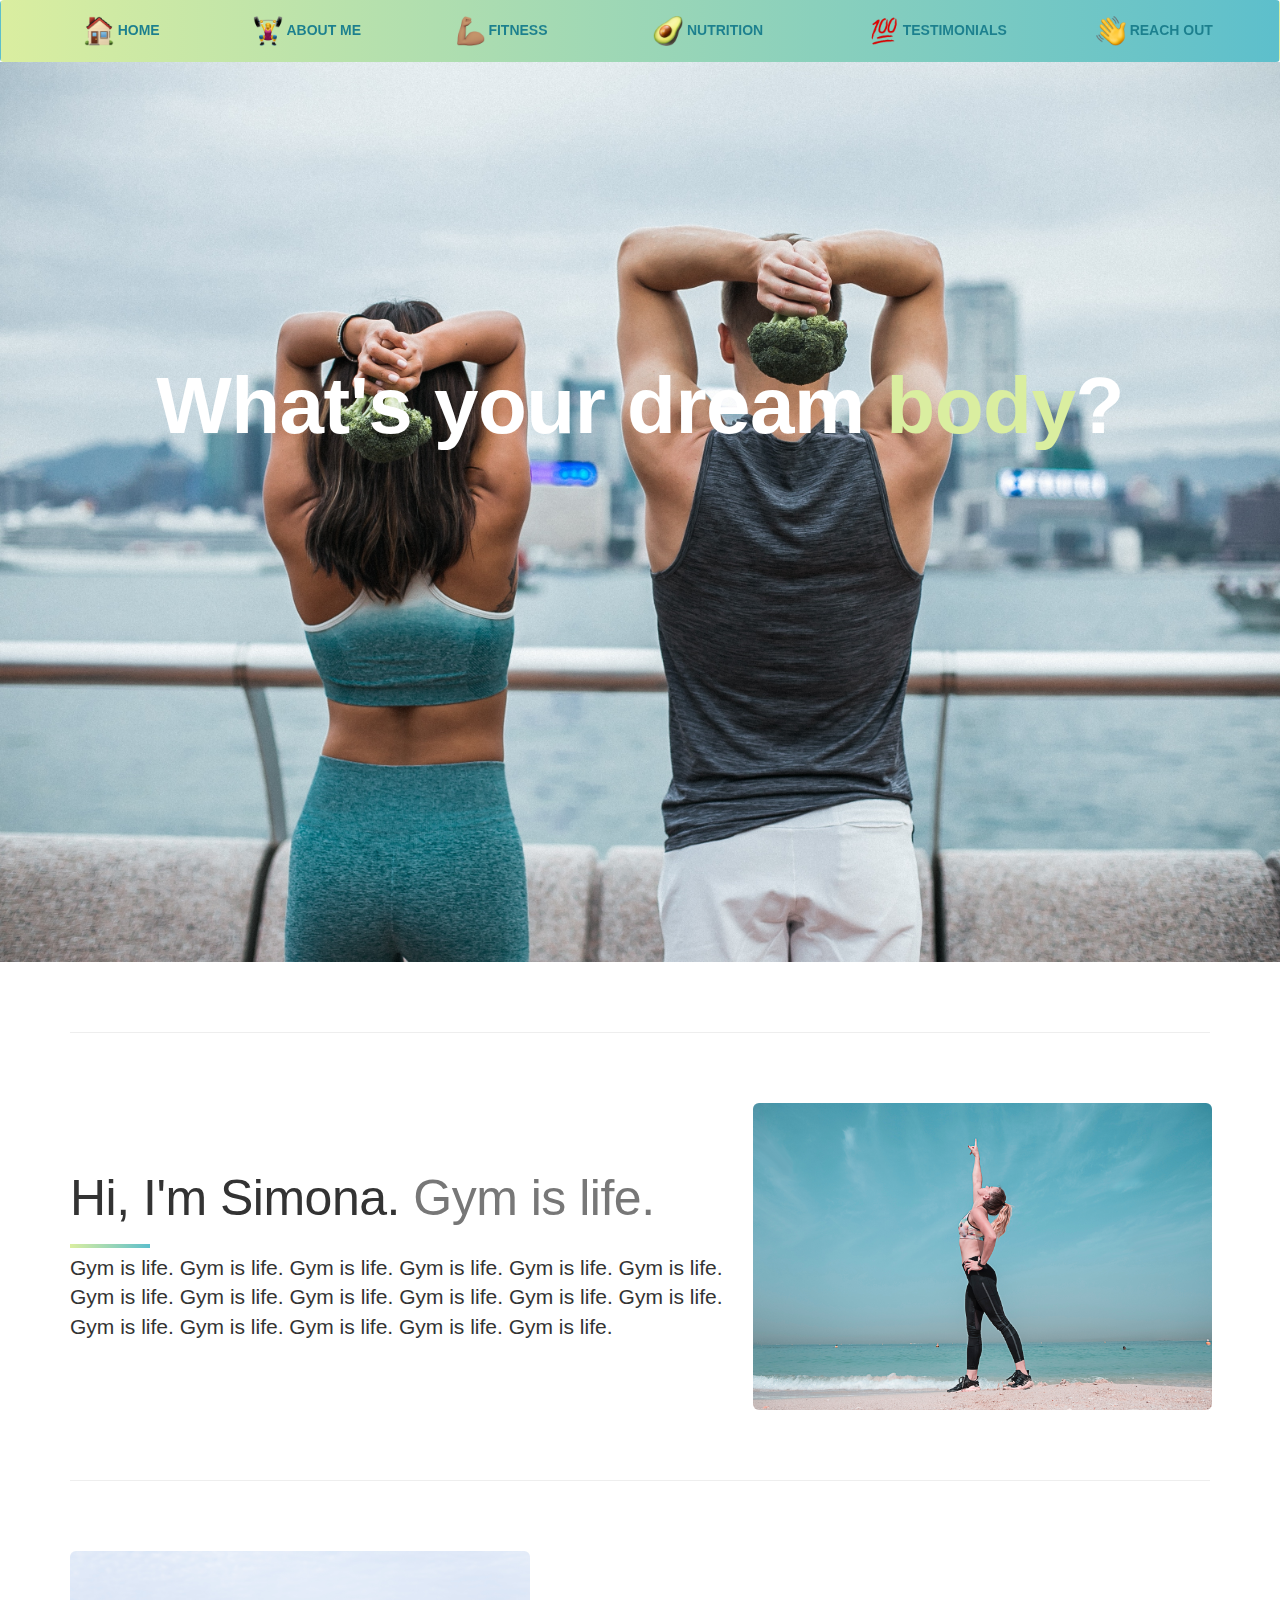
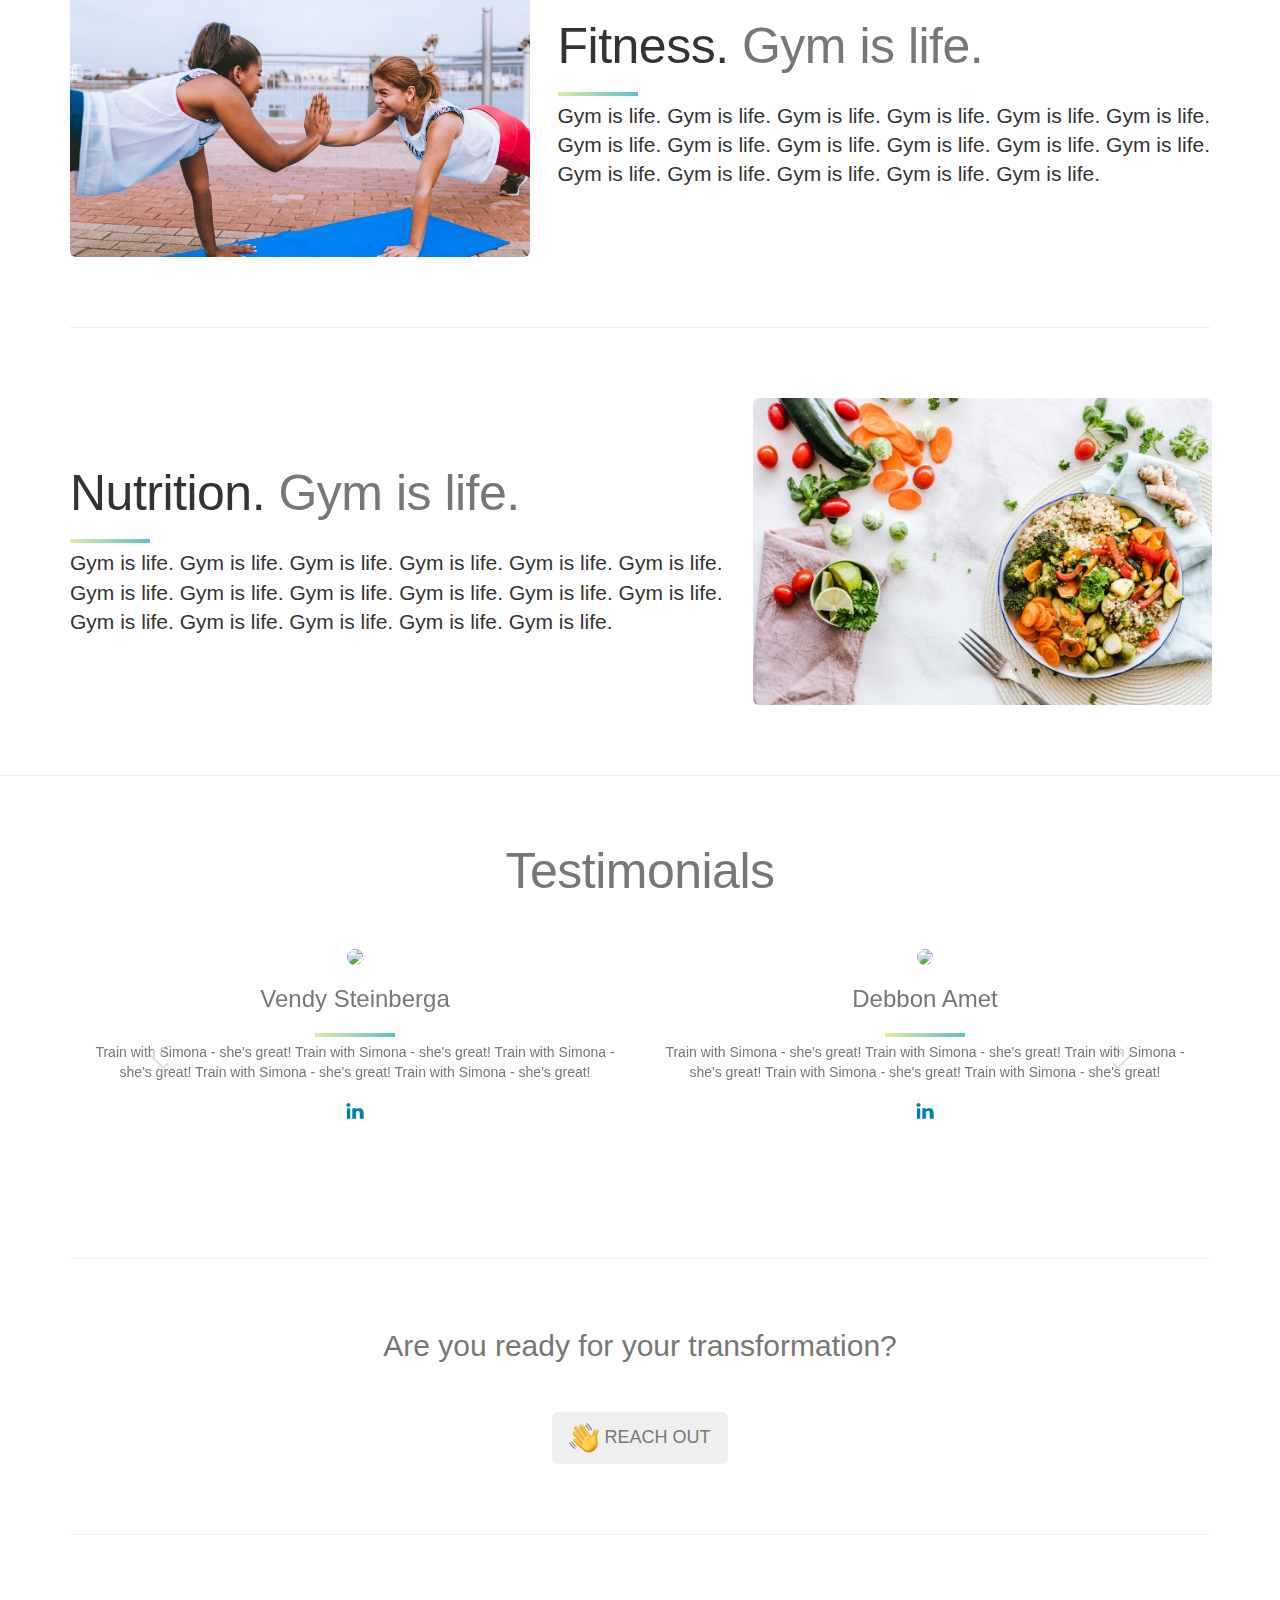
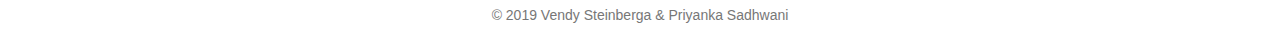
==== index.html @ 95ed0cdf "contact from 2" ====
<!DOCTYPE html>
<html>
  <head>
    <title>Personal Training</title>
    <!-- <link href="css/bootstrap-theme.css" rel="stylesheet"> -->
    <!-- <link href="css/bootstrap.css" rel="stylesheet"> -->
    <link rel="stylesheet" href="https://maxcdn.bootstrapcdn.com/bootstrap/3.3.7/css/bootstrap.min.css" integrity="sha384-BVYiiSIFeK1dGmJRAkycuHAHRg32OmUcww7on3RYdg4Va+PmSTsz/K68vbdEjh4u" crossorigin="anonymous">
    <link href="https://fonts.googleapis.com/css?family=Work+Sans" rel="stylesheet" type="text/css">
    <link href="css/main.css" rel="stylesheet">
    <meta name="viewport" content="width=device-width, initial-scale=1.0">
    <link rel="icon" href="pictures/muscle.png" type="image/png">
  </head>

  <body>

    <!-- Navigation -->
    <nav class="navbar navbar-default" id="mainNav">
      <div class="container-fluid">
        <!-- Brand and toggle get grouped for better mobile display -->
        <div class="navbar-header">
          <button type="button" class="navbar-toggle collapsed" data-toggle="collapse" data-target="#bs-example-navbar-collapse-1" aria-expanded="false">
            <span class="sr-only">Toggle navigation</span>
            <span class="icon-bar"></span>
            <span class="icon-bar"></span>
            <span class="icon-bar"></span>
          </button>
        </div>

        <!-- Collect the nav links, forms, and other content for toggling -->
        <div class="collapse navbar-collapse" id="bs-example-navbar-collapse-1">
          <ul class="nav navbar-nav nav-pills nav-justified">
            <li class="nav-item">
              <a class="nav-link js-scroll-trigger" href="#home">
                <img src="pictures/house-building_1f3e0.png" width="30" height="30"><span class="navbar-text-gradient"> HOME</span><span class="sr-only">(current)</span></a>
            </li>
            <li class="nav-item">
              <a class="nav-link js-scroll-trigger" href="#about"><img src="pictures/woman-weight-lifting_1f3cb-fe0f-200d-2640-fe0f.png" width="30" height="30" class="d-inline-block align-top"><span class="navbar-text-gradient"> ABOUT ME</a>
            </li>
            <li class="nav-item">
              <a class="nav-link js-scroll-trigger" href="#fitness"><img src="pictures/flexed-biceps_emoji-modifier-fitzpatrick-type-4_1f4aa-1f3fd_1f3fd.png" width="30" height="30" class="d-inline-block align-top"><span class="navbar-text-gradient"> FITNESS</a>
            </li>
            <li class="nav-item">
              <a class="nav-link js-scroll-trigger" href="#nutrition"><img src="pictures/avocado_1f951.png" width="30" height="30" class="d-inline-block align-top"><span class="navbar-text-gradient"> NUTRITION</a>
            </li>
            <li class="nav-item">

              <a class="nav-link js-scroll-trigger" href="#testimonals"><img src="pictures/hundred-points-symbol_1f4af.png" width="30" height="30" class="d-inline-block align-top"><span class="navbar-text-gradient"> TESTIMONIALS</a>

            </li>
            <li class="nav-item">
              <a class="nav-link js-scroll-trigger" href="contact.html"><img src="pictures/waving-hand-sign_1f44b.png" width="30" height="30" class="d-inline-block align-top"><span class="navbar-text-gradient"> REACH OUT</a>
            </li>
          </ul>

        </div>
      </div>
    </nav>

    <div class="hero" id="home">
      <!-- Masthead- Dream Body -->
      <header class="masthead">
        <div class="container h-100">
          <div class="row h-100 align-items-center">
            <div class="col-12 text-center">
              <h1 class="featurette-heading"> What's your dream <span id="word">body</span>?</h1>
            </div>
          </div>
        </div>
      </header>
    </div>

<!-- START THE FEATURETTES -->

    <div class="container lifestyle">
      <hr class="featurette-divider" id="about">
      <div class="row featurette">
        <div class="col-md-7">
          <h2 class="featurette-heading">Hi, I'm Simona. <span class="text-muted">Gym is life.</span></h2>
          <div class="underline align-center">
            <div class="line"></div>
          </div>
          <p class="lead">Gym is life. Gym is life. Gym is life. Gym is life. Gym is life. Gym is life. Gym is life. Gym is life. Gym is life. Gym is life. Gym is life. Gym is life. Gym is life. Gym is life. Gym is life. Gym is life. Gym is life.</p>
        </div>
        <div class="col-md-5">
          <img class="img-rounded featurette-image img-fluid mx-auto" src="pictures/balance-beach-blond-hair-1117493.jpg" alt="PT Image">
        </div>
      </div>


      <hr class="featurette-divider" id="fitness">
      <div class="row featurette">
        <div class="col-md-5">
          <img class="img-rounded featurette-image img-fluid mx-auto" src="pictures/beach-beautiful-enjoyment-1671217.jpg" alt="Fitness Image">
        </div>
        <div class="col-md-7">
          <h2 class="featurette-heading">Fitness. <span class="text-muted">Gym is life.</span></h2>
          <div class="underline align-center">
            <div class="line"></div>
          </div>
          <p class="lead">Gym is life. Gym is life. Gym is life. Gym is life. Gym is life. Gym is life. Gym is life. Gym is life. Gym is life. Gym is life. Gym is life. Gym is life. Gym is life. Gym is life. Gym is life. Gym is life. Gym is life.</p>
        </div>
      </div>

      <hr class="featurette-divider" id="nutrition">
      <div class="row featurette">
        <div class="col-md-7">
          <h2 class="featurette-heading">Nutrition. <span class="text-muted">Gym is life.</span></h2>
          <div class="underline align-center">
            <div class="line"></div>
          </div>
          <p class="lead">Gym is life. Gym is life. Gym is life. Gym is life. Gym is life. Gym is life. Gym is life. Gym is life. Gym is life. Gym is life. Gym is life. Gym is life. Gym is life. Gym is life. Gym is life. Gym is life. Gym is life.</p>
        </div>
        <div class="col-md-5">
          <img class="img-rounded featurette-image img-fluid mx-auto" src="pictures/carrots-cucumber-delicious-1640777.jpg" alt="Nutrition Image">
        </div>
      </div>
    </div>
      <!-- /END THE FEATURETTES -->
      <a><hr class="featurette-divider"></a>

  <!-- START THE CAROUSEL TESTIMONIALS -->
    <section class="testimonials text-center text-muted" id="testimonials">
      <h2 class="featurette-heading text-center">Testimonials</h2>
    <br>
    <br>
    <div class="container" data-interval=5000>
      <div id="myCarousel" class="carousel slide" data-ride="carousel">
        <!-- Indicators -->
        <ol class="carousel-indicators">
          <li data-target="#myCarousel" data-slide-to="0" class="active"></li>
          <li data-target="#myCarousel" data-slide-to="1"></li>
          <li data-target="#myCarousel" data-slide-to="2"></li>
        </ol>

    <!-- Wrapper for slides -->
        <div class="carousel-inner">
          <div class="item active">
            <div class="card card-profile col-md-6">
              <div class="card-avatar mx-auto">
                <img class="profile img-circle" src="https://mdbootstrap.com/img/Photos/Avatars/img%20(10).jpg"><a href="#">  </a>
              </div>
              <div class="table">
                <h3 class="card-caption">Vendy Steinberga</h3>
                <div class="underline align-center">
                  <div class="line"></div>
                </div>
                <p class="card-description"> Train with Simona - she's great! Train with Simona - she's great! Train with Simona - she's great! Train with Simona - she's great! Train with Simona - she's great! </p>
                <div class="social-buttons">
                  <a class="btn btn-just-icon btn-round" href="https://www.linkedin.com/in/vendysteinberga/" >
                    <img src="pictures/Linkedin-icon.png" class="social">
                  </a>
                </div>
              </div>
            </div>
            <div class="card card-profile col-md-6">
              <div class="card-avatar mx-auto">
                <img class="profile img-circle img-fluid" src="https://mdbootstrap.com/img/Photos/Avatars/img%20(17).jpg"> <a href="#"> </a>
              </div>
              <div class="table">
                <h3 class="card-caption">Debbon Amet</h3>
                <div class="underline align-center">
                  <div class="line"></div>
                </div>
                <p class="card-description"> Train with Simona - she's great! Train with Simona - she's great! Train with Simona - she's great! Train with Simona - she's great! Train with Simona - she's great! </p>
                <div class="social-buttons">
                  <a class="btn btn-just-icon btn-round" href="https://www.linkedin.com/in/vendysteinberga/" >
                    <img src="pictures/Linkedin-icon.png" class="social">
                  </a>
                </div>
              </div>
            </div>
          </div>
          <div class="item">
            <div class="card card-profile col-md-6">
              <div class="card-avatar mx-auto">
                <img class="profile img-circle img-fluid" src="https://mdbootstrap.com/img/Photos/Avatars/img%20(4).jpg"> <a href="#"> </a>
              </div>
              <div class="table">
                <h3 class="card-caption">Mary Dunst</h3>
                <div class="underline align-center">
                  <div class="line"></div>
                </div>
                <p class="card-description"> Train with Simona - she's great! Train with Simona - she's great! Train with Simona - she's great! Train with Simona - she's great! Train with Simona - she's great! </p>
                <div class="social-buttons">
                  <a class="btn btn-just-icon btn-round" href="https://www.linkedin.com/in/vendysteinberga/" >
                    <img src="pictures/Linkedin-icon.png" class="social">
                  </a>
                </div>
              </div>
            </div>
            <div class="card card-profile col-md-6">
              <div class="card-avatar mx-auto">
                <img class="profile img-circle img-fluid" src="https://mdbootstrap.com/img/Photos/Avatars/img%20(18).jpg"> <a href="#"> </a>
              </div>
              <div class="table">
                <h3 class="card-caption">Priyanka Sadhwani</h3>
                <div class="underline align-center">
                  <div class="line"></div>
                </div>
                <p class="card-description"> Train with Simona - she's great! Train with Simona - she's great! Train with Simona - she's great! Train with Simona - she's great! Train with Simona - she's great! </p>
                <div class="social-buttons">
                  <a class="btn btn-just-icon btn-round" href="https://www.linkedin.com/in/vendysteinberga/" >
                    <img src="pictures/Linkedin-icon.png" class="social">
                  </a>
                </div>
              </div>
            </div>
          </div>
    <!-- Left and right controls -->
        <a class="left carousel-control" href="#myCarousel" data-slide="prev" style="background:none !important">
          <span class="glyphicon glyphicon-chevron-left"></span>
          <span class="sr-only">Previous</span>
        </a>
        <a class="right carousel-control" href="#myCarousel" data-slide="next" style="background:none !important">
          <span class="glyphicon glyphicon-chevron-right"></span>
          <span class="sr-only">Next</span>
        </a>
      </div>
    </div>
    <br>
    <br>
    <hr class="featurette-divider">


      <section class="Contact text-center text-muted">
        <h2 class="text-center">Are you ready for your transformation?</h2>
        <br>
        <br>
        <button type="button" class="btn reach-out btn-pill btn-lg href="contact.html"><img src="pictures/waving-hand-sign_1f44b.png" width="30" height="30" class="d-inline-block align-top"> REACH OUT</button>
        <hr class="featurette-divider">
        <div class="footer-copyright text-center">
            <p>© 2019 Vendy Steinberga & Priyanka Sadhwani </p>
        </div>

 <!-- Javascript at end -->
  <script src="https://code.jquery.com/jquery-3.3.1.min.js" integrity="sha256-FgpCb/KJQlLNfOu91ta32o/NMZxltwRo8QtmkMRdAu8=" crossorigin="anonymous"></script>
  <script src="https://maxcdn.bootstrapcdn.com/bootstrap/3.3.7/js/bootstrap.min.js" integrity="sha384-Tc5IQib027qvyjSMfHjOMaLkfuWVxZxUPnCJA7l2mCWNIpG9mGCD8wGNIcPD7Txa" crossorigin="anonymous"></script>
  <script src="js/main.js" type="text/javascript"></script>

  </body>
</html>
---- css/main.css ----
body {
       font-family: 'Work+Sans', sans-serif;
       overflow-y: scroll;
       scroll-behavior: smooth;
}

/* MASTHEAD DREAM BODY
-------------------------------------------------- */

.hero {
  height: 100vh;
  min-height: 500px;
  background: url("../pictures/brocnbells-com-team-1284589-unsplash.jpg");
  background-size: cover;
  background-position: center;
  background-repeat: no-repeat;
  position: relative;
}

.masthead h1 {
  font-weight: bold;
  color: white;
  font-size: 80px;
  padding: 20% 0 0;
}

#word {
  color: #daeea0;
}



/* LIFESTYLE CONTENT
-------------------------------------------------- */

/* Center align the text within the three columns */
.lifestyle .col-lg-4 {
  margin-bottom: 1.5rem;
  text-align: center;
}
.lifestyle h2 {
  font-weight: 400;
}
.lifestyle .col-lg-4 p {
  margin-right: .75rem;
  margin-left: .75rem;
}

/* Line between Heading and Paragraph */

.underline .line {
    height: 4px;
    width: 8rem;
    background: linear-gradient(90deg, #daeea0, #5dbfcc);
    display: inline-block;
}

/* Featurettes
------------------------- */

.featurette-divider {
  margin: 7rem 0; /* Space out the Bootstrap <hr> more */
}

/* Thin out the lifestyle headings */
.featurette-heading {
  font-weight: 300;
  line-height: 1;
  letter-spacing: -.05rem;
}

.lead {
  text-align: justify;
}


/* RESPONSIVE CSS
-------------------------------------------------- */

@media screen and (min-width: 40em) {
  .featurette-heading {
    font-size: 50px;
  }
}

@media screen and (min-width: 62em) {
  .featurette-heading {
    margin-top: 7rem;
  }
}

/* .img-rounded {
  max-width = 100%;
  height= auto;
} */


/* NAVIGATION
-------------------------------------------------- */
.navbar {
    font-weight: bold;
    background: linear-gradient(90deg, #daeea0, #5dbfcc);
    margin-bottom: 0;
    border-color: transparent;
}

.navbar-text-gradient {
  background: #1c808e;
  -webkit-background-clip: text;
  -webkit-text-fill-color: transparent;
}

.navbar-default .navbar-nav > li > a:hover {
    font:  yellow;
}

.navbar .nav li {
    width: 1%;
    float: none;
}


/* TESTIMONIALS
-------------------------------------------------- */

.profile {
  width: 150px;
}


.featurette-image {
  max-width: 460px;
  max-height: auto;
}

.col-centered {
    float: none;
    margin: 0 auto;
}

.col-centered {
    float: none;
    margin: 0 auto;
}

.social {
  width: 20px;
}


.contact-background {
  display: centered;
  background-image: url("../pictures/mike-stezycki-332000-unsplash.jpg");
  height: 95vh;
  min-height: 400px;
  background-position: center;
  background-attachment: fixed;
  background-size: cover;
  background-repeat:  no-repeat;
  opacity: 0.9;
}

.container-contact .flex-horizontal-center {
  justify-content: center;
}

.wrap-contact {
    background: linear-gradient(to right, rgba(219, 238, 160, 0.9), rgba(93, 191, 204, 0.9));
    border-radius: 150px;
    overflow: hidden;
    padding: 10px 70px 30px 70px;
    font-size: 15px;
}
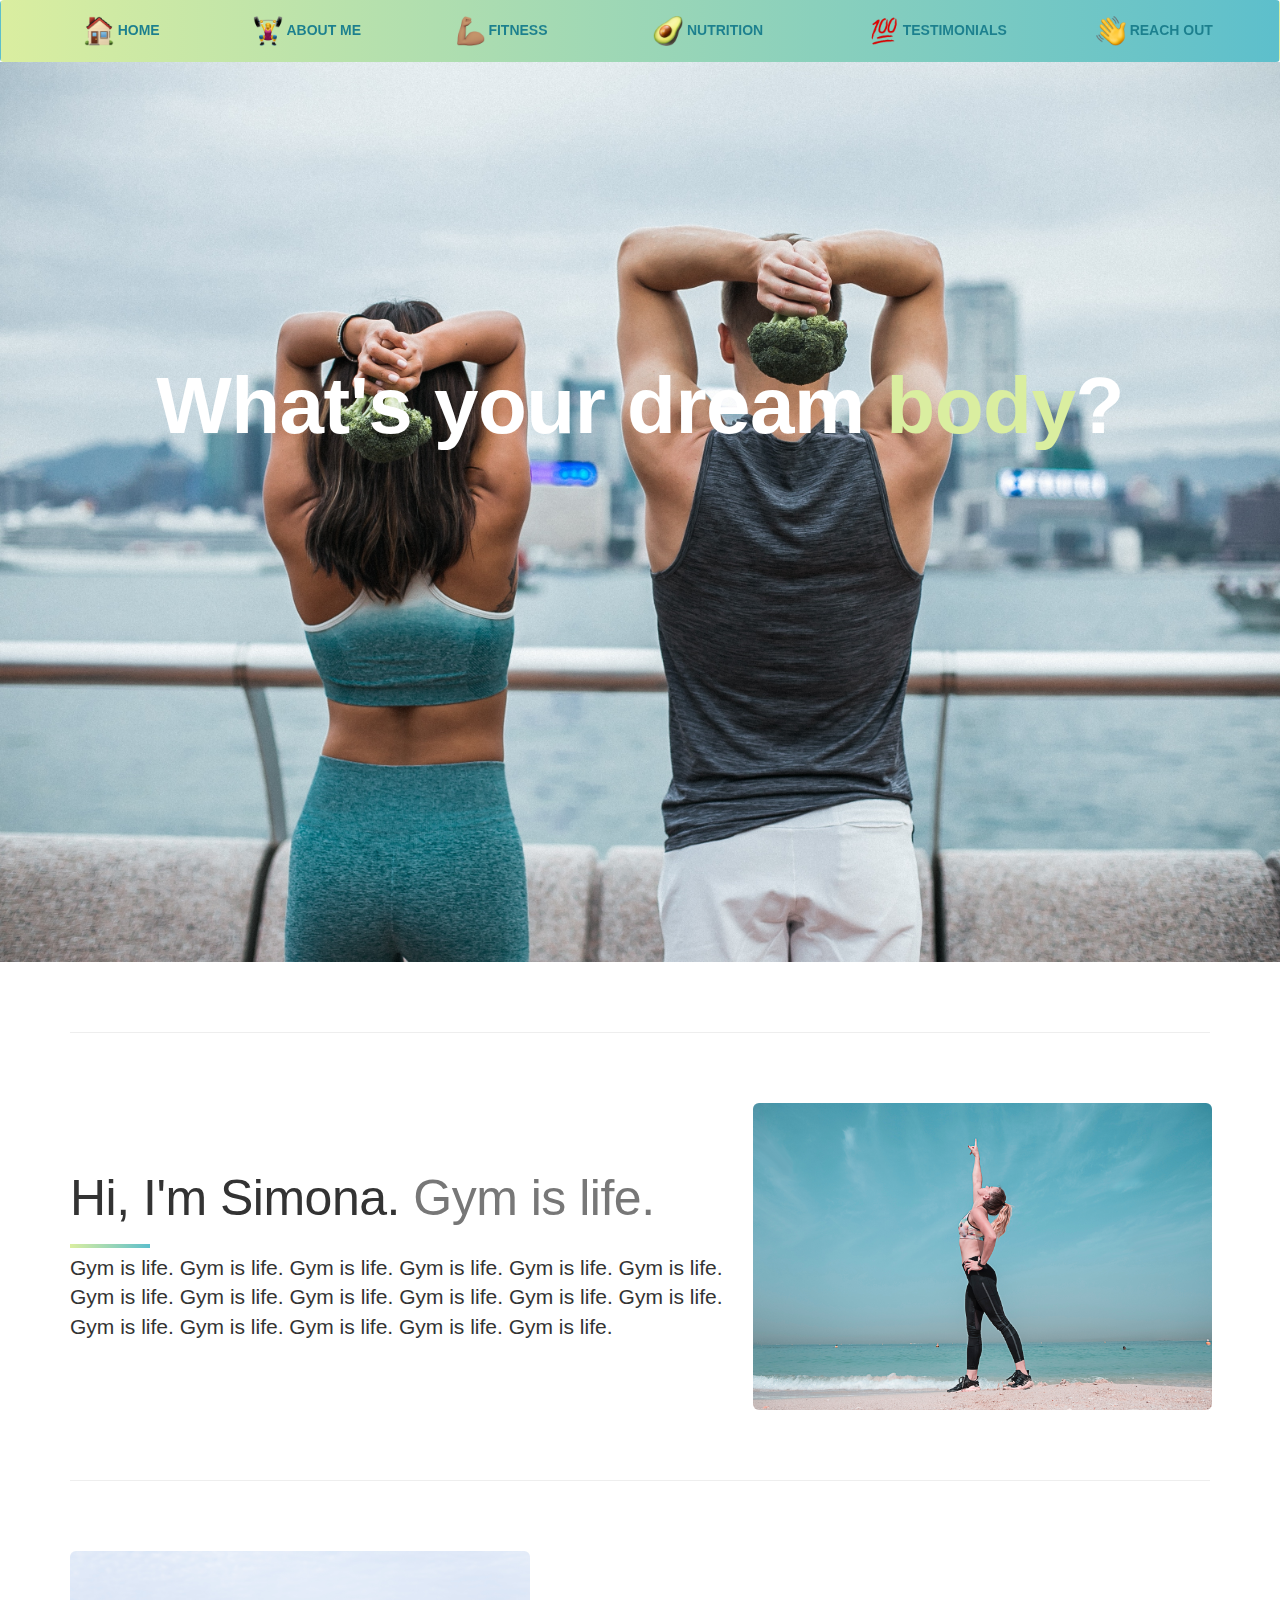
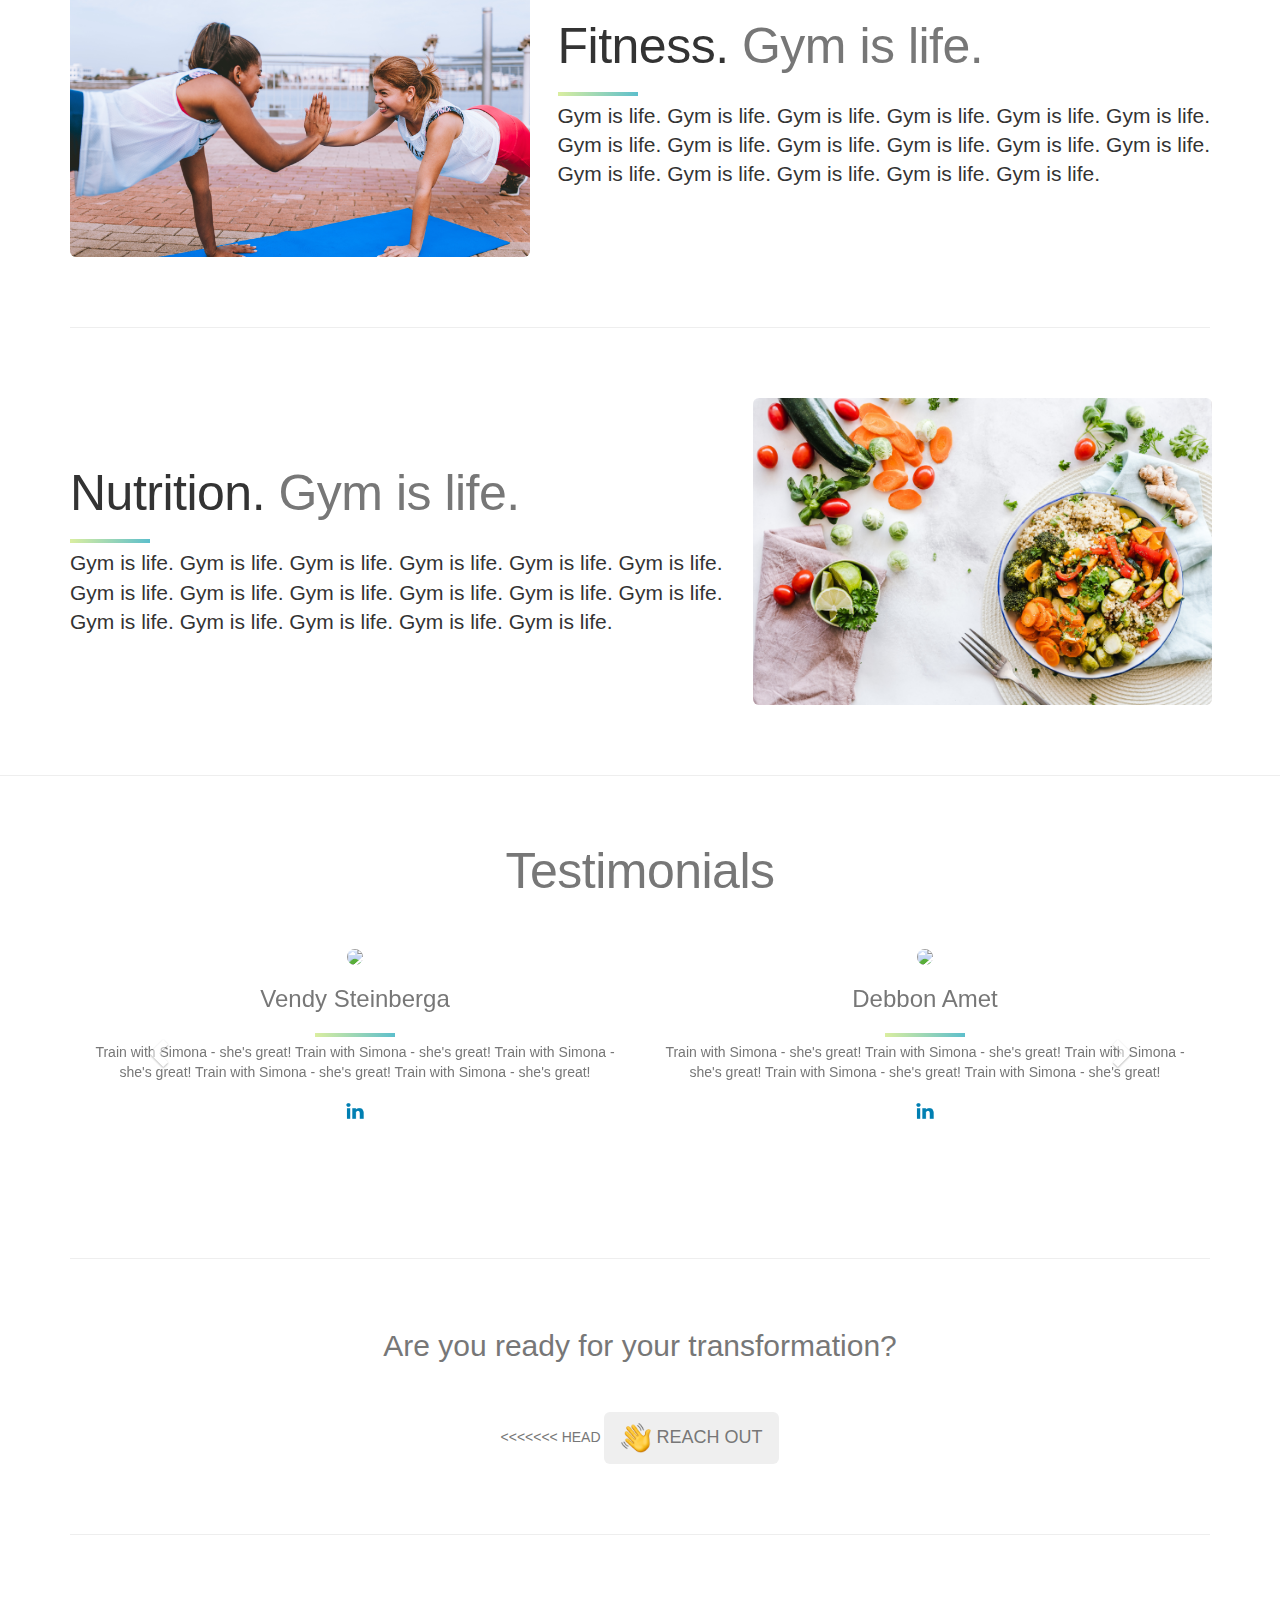
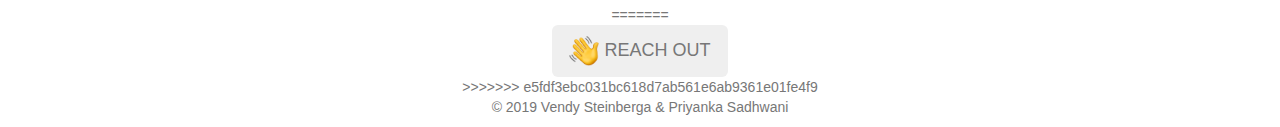
==== commit 07e5ea34: "Merge branch 'master' of https://github.com/VendyCGF/Personal-Trainer" ====
--- a/index.html
+++ b/index.html
@@ -44,7 +44,7 @@
             </li>
             <li class="nav-item">
 
-              <a class="nav-link js-scroll-trigger" href="#testimonals"><img src="pictures/hundred-points-symbol_1f4af.png" width="30" height="30" class="d-inline-block align-top"><span class="navbar-text-gradient"> TESTIMONIALS</a>
+              <a class="nav-link js-scroll-trigger" href="#testimonials"><img src="pictures/hundred-points-symbol_1f4af.png" width="30" height="30" class="d-inline-block align-top"><span class="navbar-text-gradient"> TESTIMONIALS</a>
 
             </li>
             <li class="nav-item">
@@ -226,8 +226,14 @@
         <h2 class="text-center">Are you ready for your transformation?</h2>
         <br>
         <br>
+<<<<<<< HEAD
         <button type="button" class="btn reach-out btn-pill btn-lg href="contact.html"><img src="pictures/waving-hand-sign_1f44b.png" width="30" height="30" class="d-inline-block align-top"> REACH OUT</button>
         <hr class="featurette-divider">
+=======
+        <form>
+          <button type="submit" class="btn reach-out btn-pill btn-lg" formaction="contact.html"><img src="pictures/waving-hand-sign_1f44b.png" width="30" height="30" class="d-inline-block align-top"> REACH OUT</button>
+        </form>
+>>>>>>> e5fdf3ebc031bc618d7ab561e6ab9361e01fe4f9
         <div class="footer-copyright text-center">
             <p>© 2019 Vendy Steinberga & Priyanka Sadhwani </p>
         </div>
--- a/css/main.css
+++ b/css/main.css
@@ -171,3 +171,21 @@
     padding: 10px 70px 30px 70px;
     font-size: 15px;
 }
+
+#submitDetails {
+  background: none;
+  padding: 0;
+  border: none;
+}
+
+#submitDetails:hover {
+  background: none;
+  padding: 0;
+  border: none;
+}
+
+#submitDetails:onclick {
+  background: none;
+  padding: 0;
+  border: none;
+}
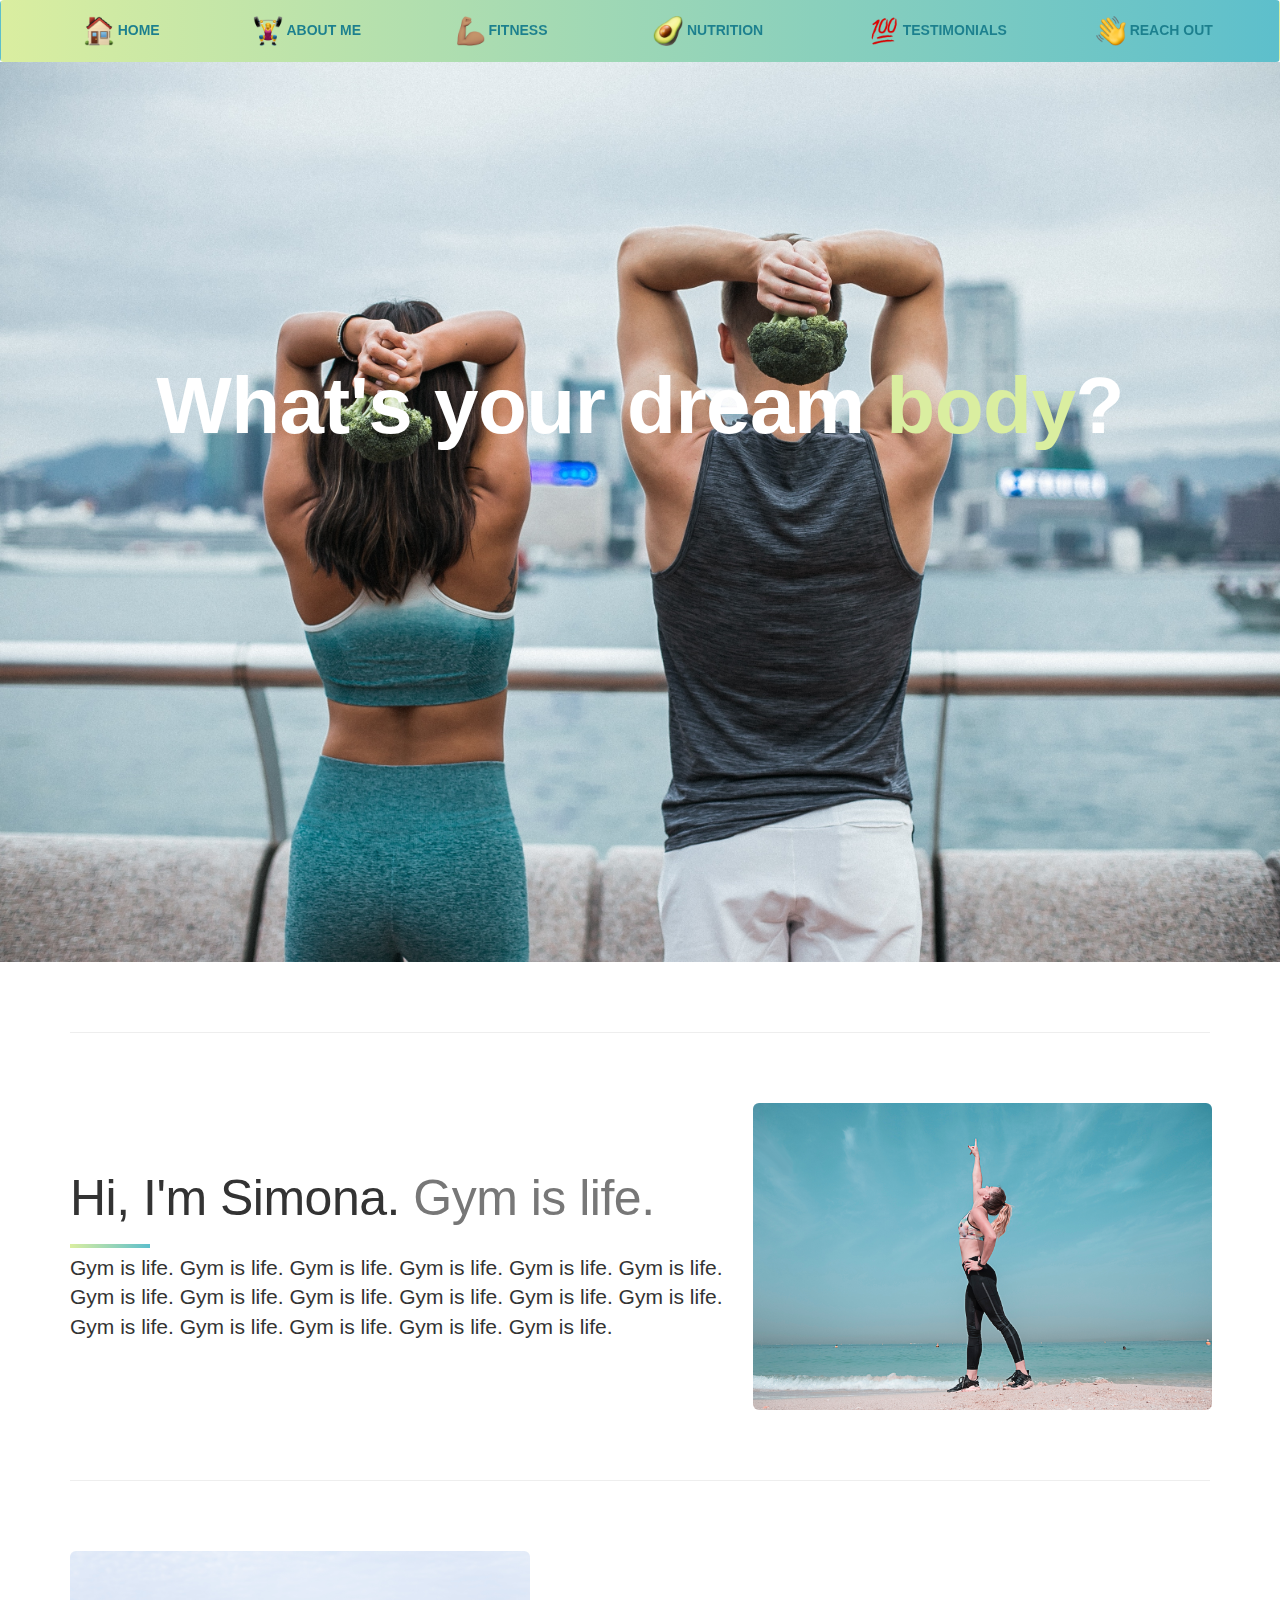
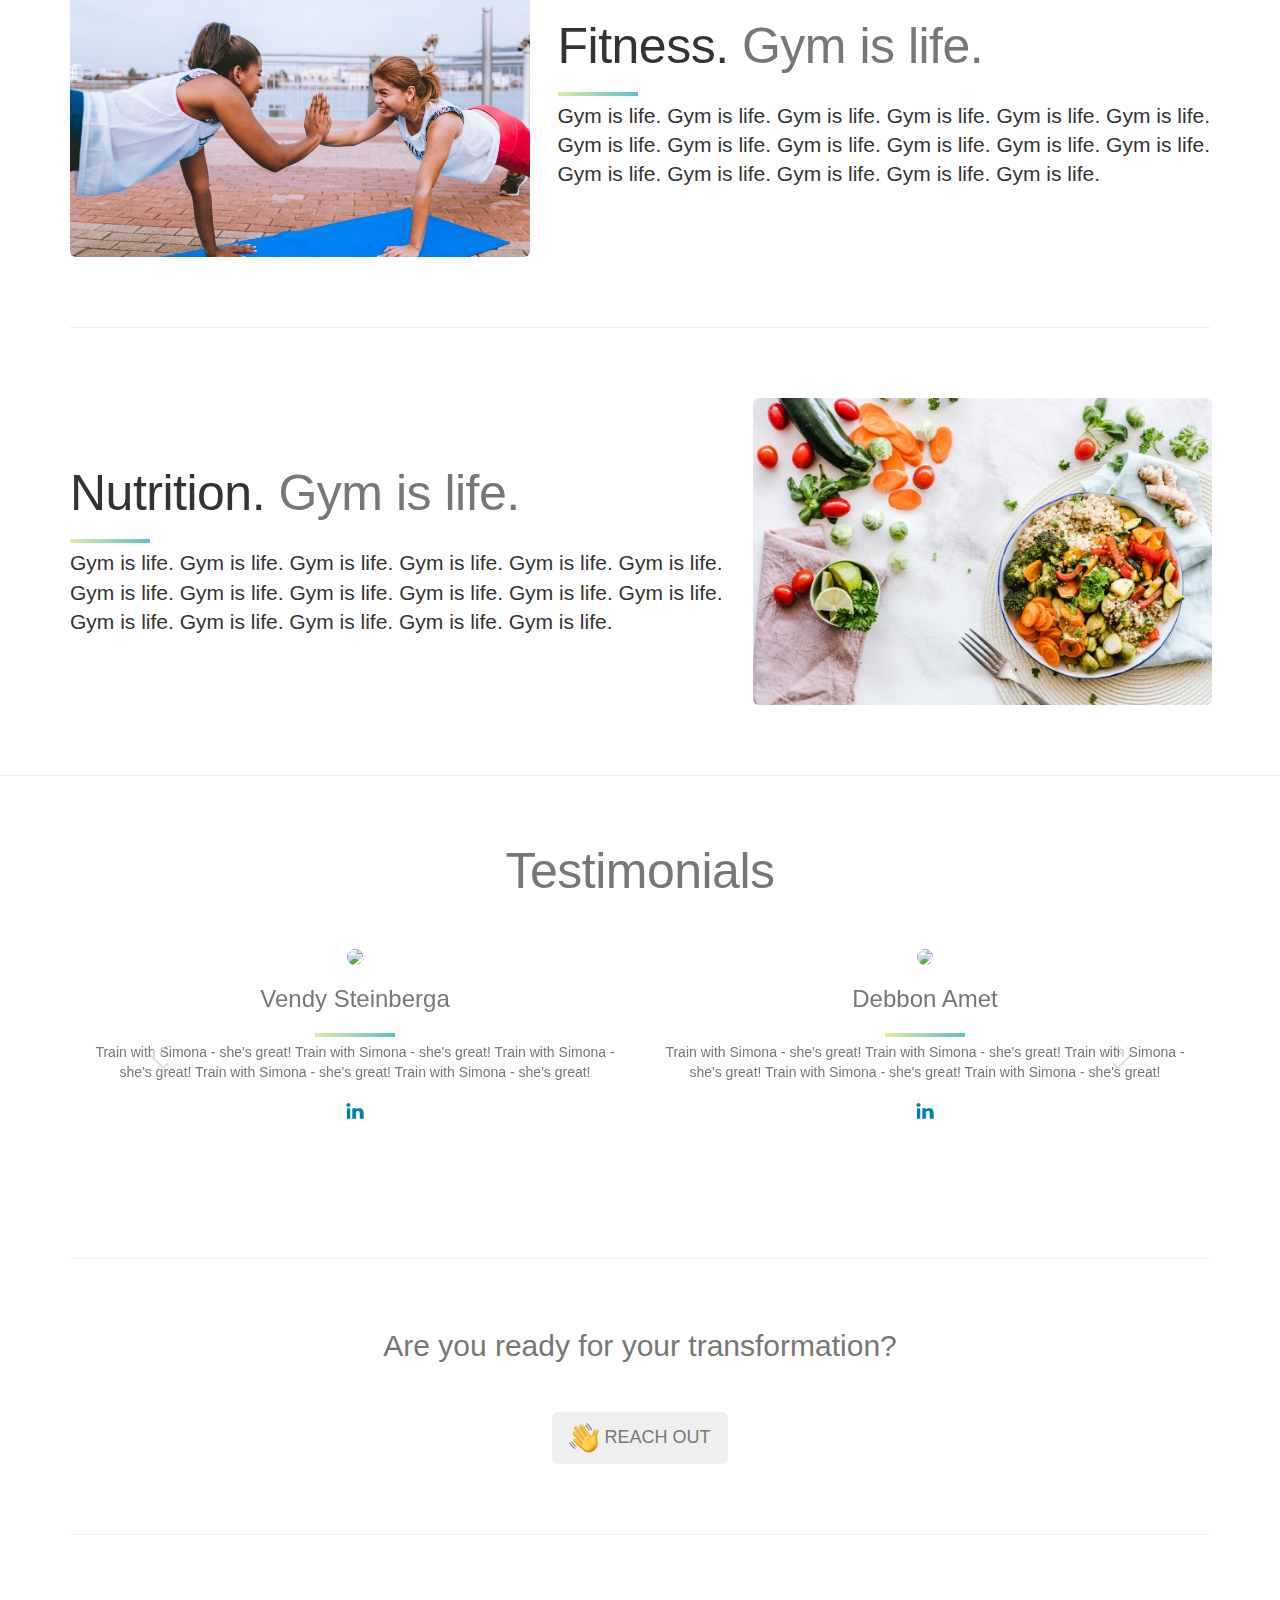
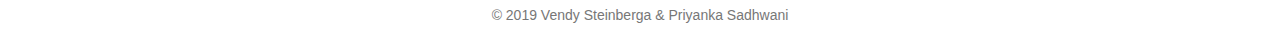
==== commit 32af9295: "fixing conflict bugs" ====
--- a/index.html
+++ b/index.html
@@ -226,14 +226,10 @@
         <h2 class="text-center">Are you ready for your transformation?</h2>
         <br>
         <br>
-<<<<<<< HEAD
-        <button type="button" class="btn reach-out btn-pill btn-lg href="contact.html"><img src="pictures/waving-hand-sign_1f44b.png" width="30" height="30" class="d-inline-block align-top"> REACH OUT</button>
-        <hr class="featurette-divider">
-=======
         <form>
           <button type="submit" class="btn reach-out btn-pill btn-lg" formaction="contact.html"><img src="pictures/waving-hand-sign_1f44b.png" width="30" height="30" class="d-inline-block align-top"> REACH OUT</button>
         </form>
->>>>>>> e5fdf3ebc031bc618d7ab561e6ab9361e01fe4f9
+        <hr class="featurette-divider">
         <div class="footer-copyright text-center">
             <p>© 2019 Vendy Steinberga & Priyanka Sadhwani </p>
         </div>
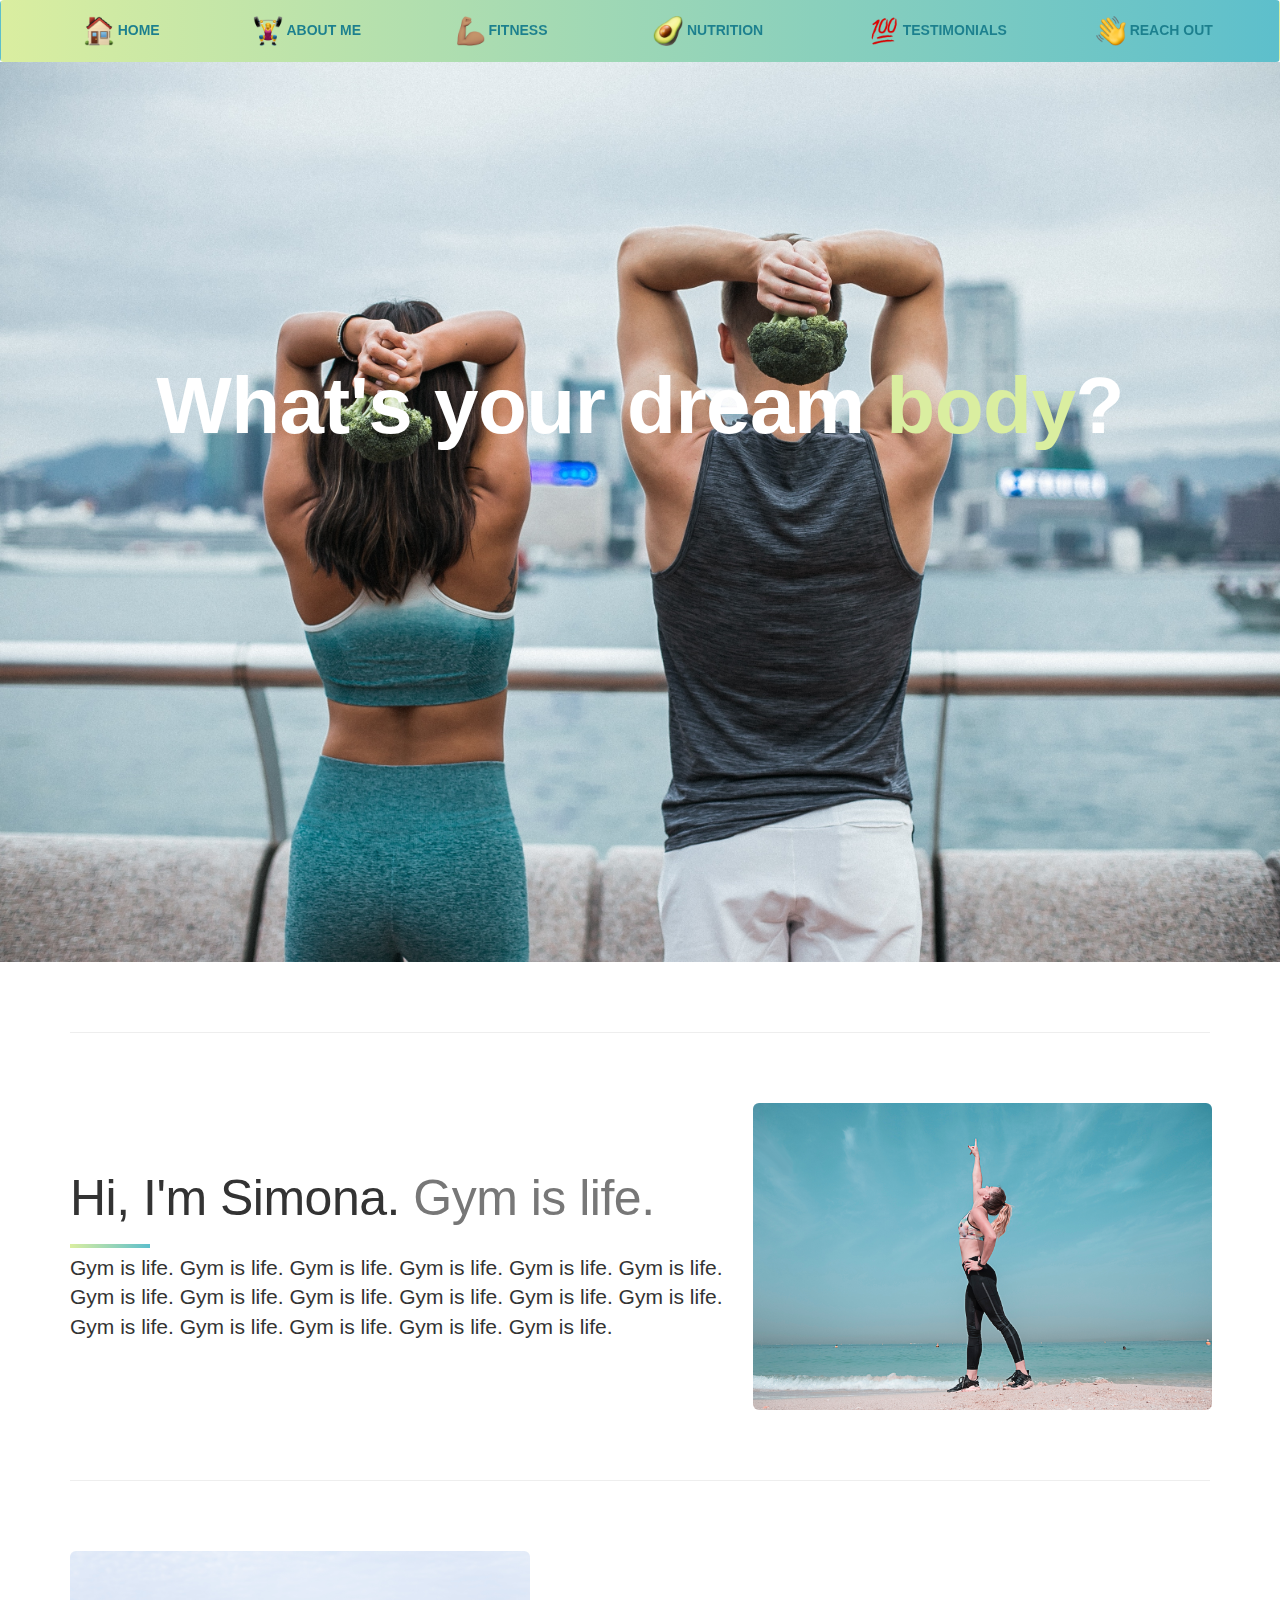
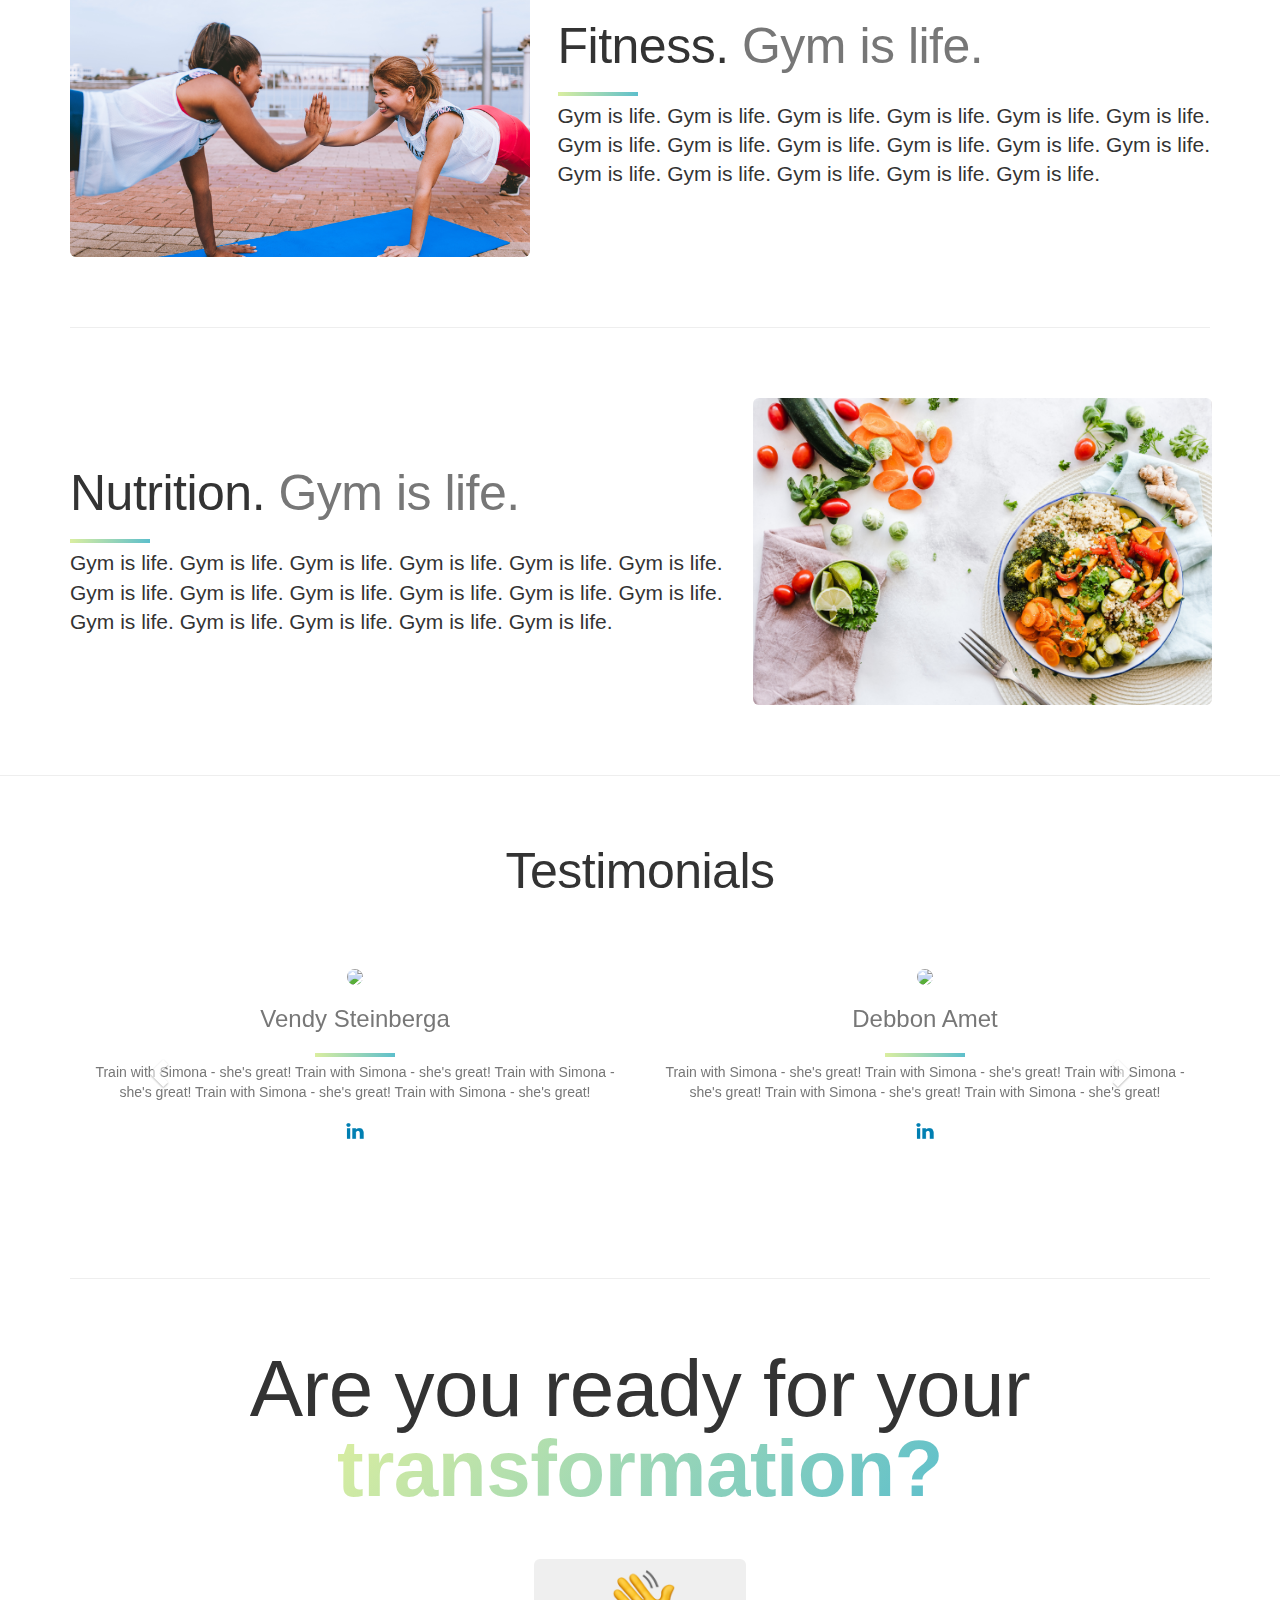
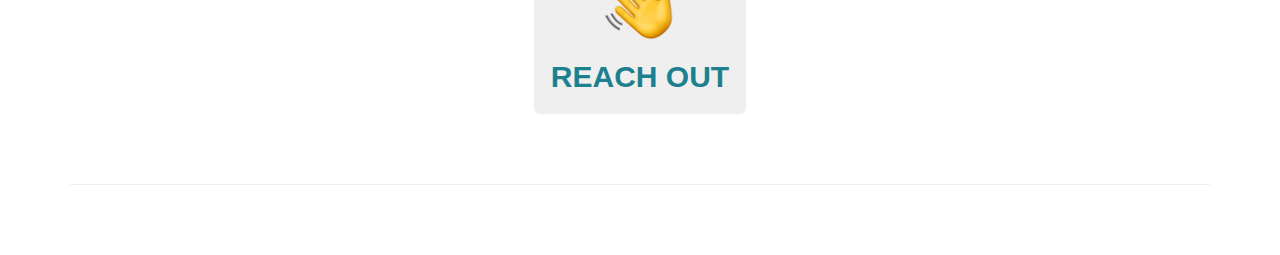
==== commit 0aa27afa: "contact form background & footer" ====
--- a/index.html
+++ b/index.html
@@ -119,8 +119,9 @@
       <a><hr class="featurette-divider"></a>
 
   <!-- START THE CAROUSEL TESTIMONIALS -->
-    <section class="testimonials text-center text-muted" id="testimonials">
+    <section class="testimonials text-center" id="testimonials">
       <h2 class="featurette-heading text-center">Testimonials</h2>
+    <br>
     <br>
     <br>
     <div class="container" data-interval=5000>
@@ -133,7 +134,7 @@
         </ol>
 
     <!-- Wrapper for slides -->
-        <div class="carousel-inner">
+        <div class="carousel-inner text-muted">
           <div class="item active">
             <div class="card card-profile col-md-6">
               <div class="card-avatar mx-auto">
@@ -222,17 +223,19 @@
     <hr class="featurette-divider">
 
 
-      <section class="Contact text-center text-muted">
-        <h2 class="text-center">Are you ready for your transformation?</h2>
+      <section class="Contact-Simona text-center">
+        <h1 class="featurette-heading"> Are you ready for your <span class="transform">transformation?</span></h1>
         <br>
         <br>
         <form>
-          <button type="submit" class="btn reach-out btn-pill btn-lg" formaction="contact.html"><img src="pictures/waving-hand-sign_1f44b.png" width="30" height="30" class="d-inline-block align-top"> REACH OUT</button>
+          <button type="submit" class="btn reach-out btn-lg" formaction="contact.html"><img src="pictures/waving-hand-sign_1f44b.png" width="70" height="70" class="d-inline-block align-top">
+            <h2 class"reach-out" style="color: #1c808e"><b>REACH OUT</b></h2>
+          </button>
         </form>
+
         <hr class="featurette-divider">
-        <div class="footer-copyright text-center">
-            <p>© 2019 Vendy Steinberga & Priyanka Sadhwani </p>
-        </div>
+  
+
 
  <!-- Javascript at end -->
   <script src="https://code.jquery.com/jquery-3.3.1.min.js" integrity="sha256-FgpCb/KJQlLNfOu91ta32o/NMZxltwRo8QtmkMRdAu8=" crossorigin="anonymous"></script>
--- a/css/main.css
+++ b/css/main.css
@@ -148,18 +148,6 @@
 }
 
 
-.contact-background {
-  display: centered;
-  background-image: url("../pictures/mike-stezycki-332000-unsplash.jpg");
-  height: 95vh;
-  min-height: 400px;
-  background-position: center;
-  background-attachment: fixed;
-  background-size: cover;
-  background-repeat:  no-repeat;
-  opacity: 0.9;
-}
-
 .container-contact .flex-horizontal-center {
   justify-content: center;
 }
@@ -189,3 +177,16 @@
   padding: 0;
   border: none;
 }
+
+
+.Contact-Simona h1 {
+
+  font-size: 80px;
+}
+
+.featurette-heading .transform {
+  font-weight: bold;
+  background: -webkit-linear-gradient(0.90turn, #daeea0, #5dbfcc);
+  -webkit-background-clip: text;
+  -webkit-text-fill-color: transparent;
+}
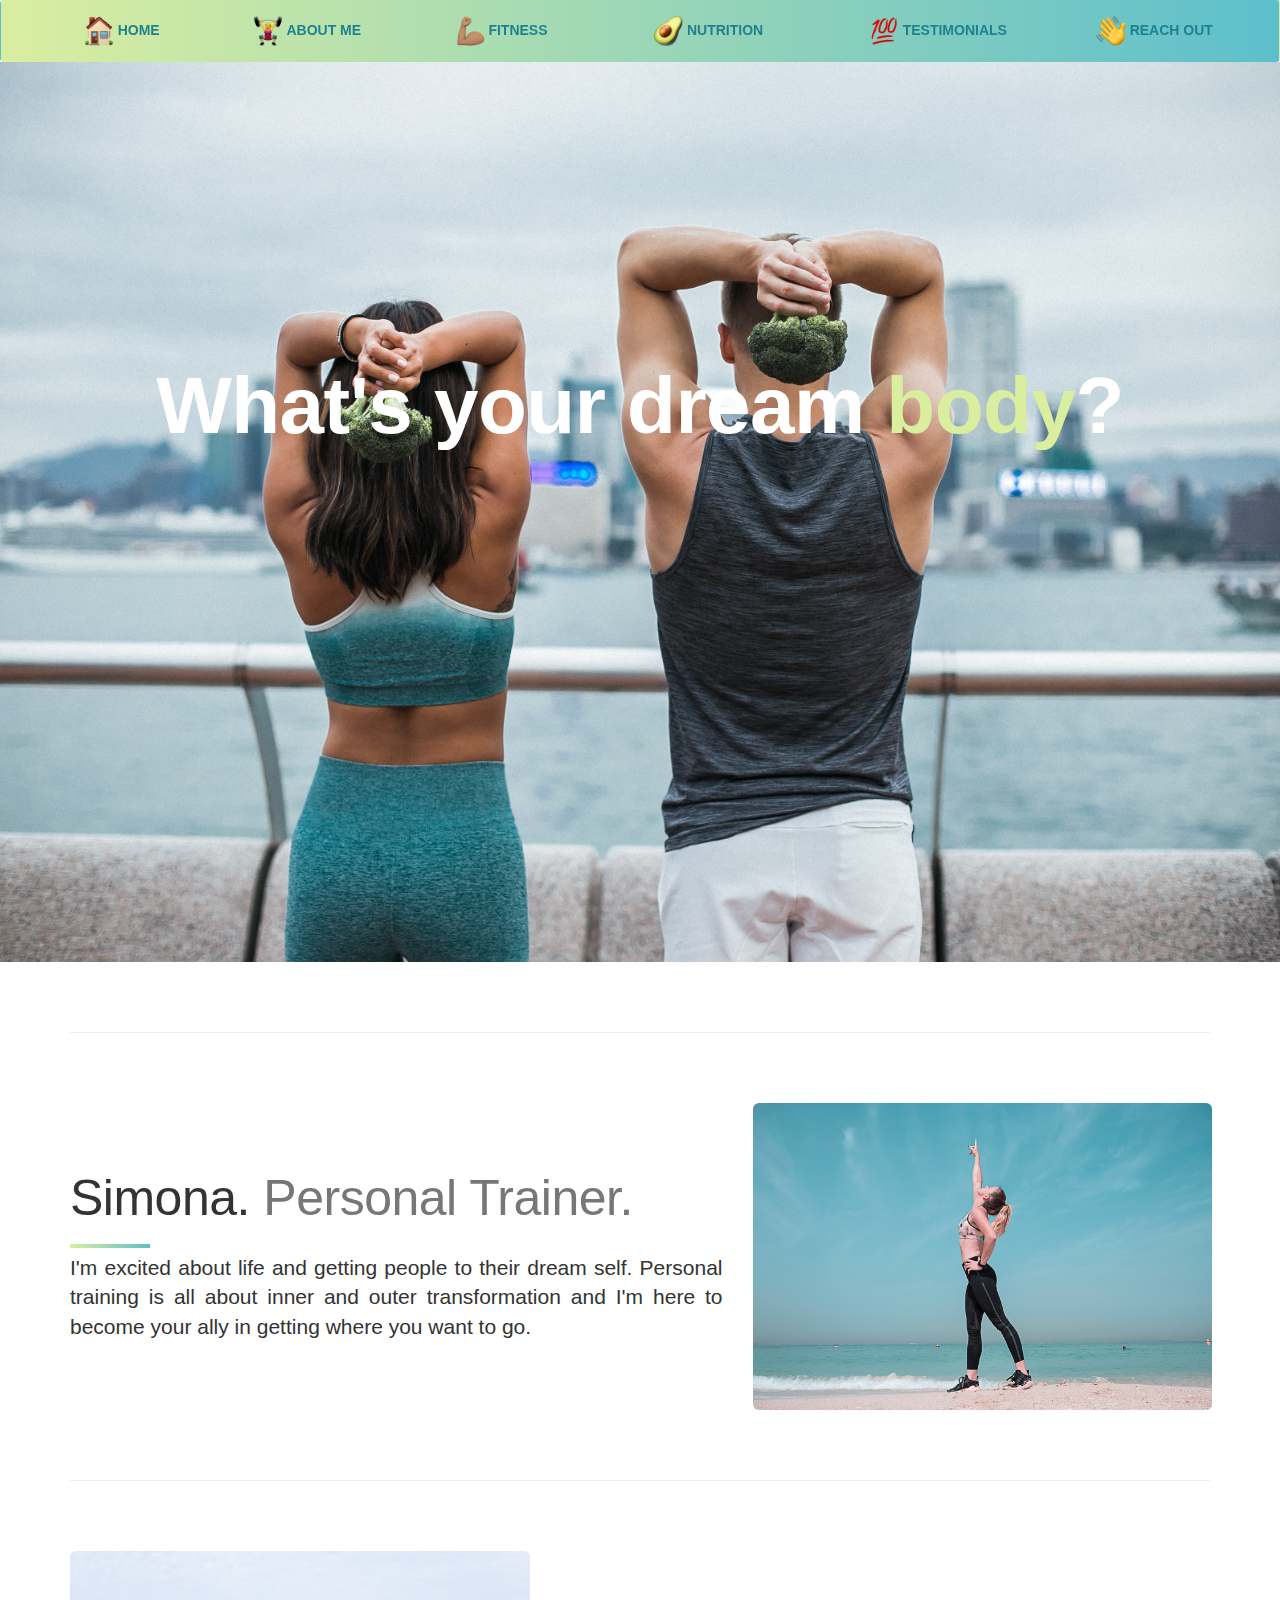
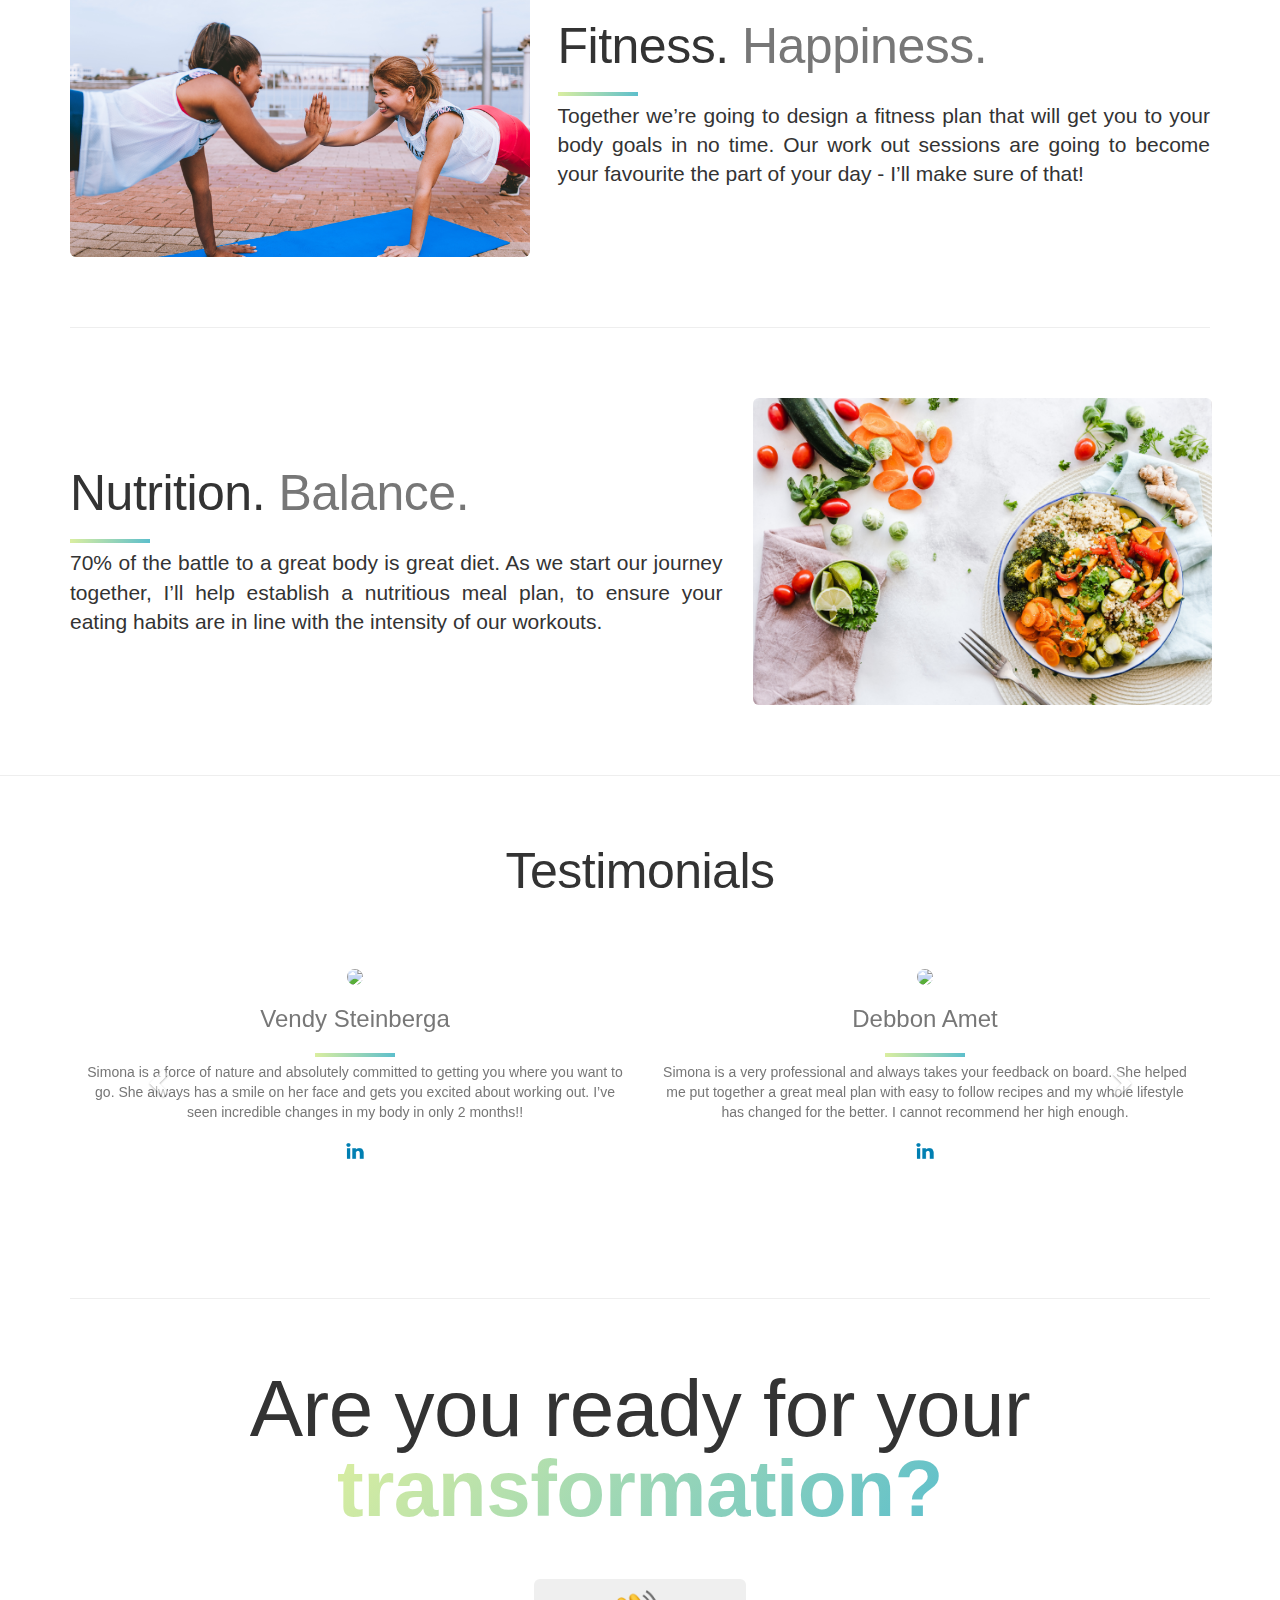
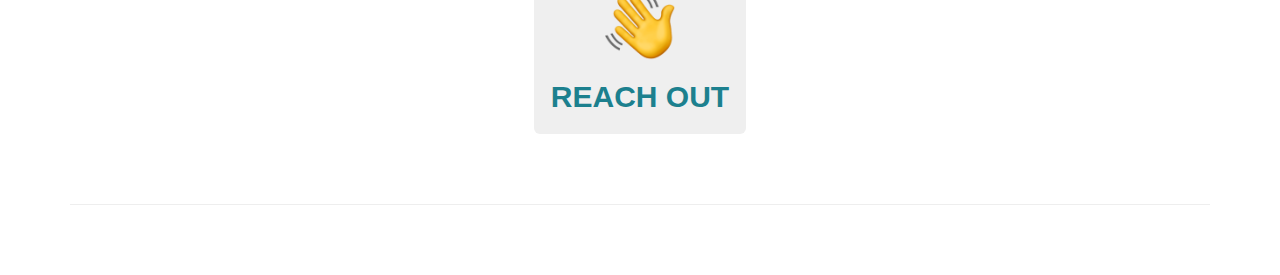
==== commit 25b25aa4: "Wording (featurette & testimonials)" ====
--- a/index.html
+++ b/index.html
@@ -75,11 +75,11 @@
       <hr class="featurette-divider" id="about">
       <div class="row featurette">
         <div class="col-md-7">
-          <h2 class="featurette-heading">Hi, I'm Simona. <span class="text-muted">Gym is life.</span></h2>
+          <h2 class="featurette-heading">Simona. <span class="text-muted">Personal Trainer.</span></h2>
           <div class="underline align-center">
             <div class="line"></div>
           </div>
-          <p class="lead">Gym is life. Gym is life. Gym is life. Gym is life. Gym is life. Gym is life. Gym is life. Gym is life. Gym is life. Gym is life. Gym is life. Gym is life. Gym is life. Gym is life. Gym is life. Gym is life. Gym is life.</p>
+          <p class="lead">I'm excited about life and getting people to their dream self. Personal training is all about inner and outer transformation and I'm here to become your ally in getting where you want to go.</p>
         </div>
         <div class="col-md-5">
           <img class="img-rounded featurette-image img-fluid mx-auto" src="pictures/balance-beach-blond-hair-1117493.jpg" alt="PT Image">
@@ -93,22 +93,22 @@
           <img class="img-rounded featurette-image img-fluid mx-auto" src="pictures/beach-beautiful-enjoyment-1671217.jpg" alt="Fitness Image">
         </div>
         <div class="col-md-7">
-          <h2 class="featurette-heading">Fitness. <span class="text-muted">Gym is life.</span></h2>
+          <h2 class="featurette-heading">Fitness. <span class="text-muted">Happiness.</span></h2>
           <div class="underline align-center">
             <div class="line"></div>
           </div>
-          <p class="lead">Gym is life. Gym is life. Gym is life. Gym is life. Gym is life. Gym is life. Gym is life. Gym is life. Gym is life. Gym is life. Gym is life. Gym is life. Gym is life. Gym is life. Gym is life. Gym is life. Gym is life.</p>
+          <p class="lead">Together we’re going to design a fitness plan that will get you to your body goals in no time. Our work out sessions are going to become your favourite the part of your day - I’ll make sure of that!</p>
         </div>
       </div>
 
       <hr class="featurette-divider" id="nutrition">
       <div class="row featurette">
         <div class="col-md-7">
-          <h2 class="featurette-heading">Nutrition. <span class="text-muted">Gym is life.</span></h2>
+          <h2 class="featurette-heading">Nutrition. <span class="text-muted">Balance.</span></h2>
           <div class="underline align-center">
             <div class="line"></div>
           </div>
-          <p class="lead">Gym is life. Gym is life. Gym is life. Gym is life. Gym is life. Gym is life. Gym is life. Gym is life. Gym is life. Gym is life. Gym is life. Gym is life. Gym is life. Gym is life. Gym is life. Gym is life. Gym is life.</p>
+          <p class="lead">70% of the battle to a great body is great diet. As we start our journey together, I’ll help establish a nutritious meal plan, to ensure your eating habits are in line with the intensity of our workouts.</p>
         </div>
         <div class="col-md-5">
           <img class="img-rounded featurette-image img-fluid mx-auto" src="pictures/carrots-cucumber-delicious-1640777.jpg" alt="Nutrition Image">
@@ -145,7 +145,7 @@
                 <div class="underline align-center">
                   <div class="line"></div>
                 </div>
-                <p class="card-description"> Train with Simona - she's great! Train with Simona - she's great! Train with Simona - she's great! Train with Simona - she's great! Train with Simona - she's great! </p>
+                <p class="card-description">Simona is a force of nature and absolutely committed to getting you where you want to go. She always has a smile on her face and gets you excited about working out. I’ve seen incredible changes in my body in only 2 months!!</p>
                 <div class="social-buttons">
                   <a class="btn btn-just-icon btn-round" href="https://www.linkedin.com/in/vendysteinberga/" >
                     <img src="pictures/Linkedin-icon.png" class="social">
@@ -162,7 +162,7 @@
                 <div class="underline align-center">
                   <div class="line"></div>
                 </div>
-                <p class="card-description"> Train with Simona - she's great! Train with Simona - she's great! Train with Simona - she's great! Train with Simona - she's great! Train with Simona - she's great! </p>
+                <p class="card-description">Simona is a very professional and always takes your feedback on board. She helped me put together a great meal plan with easy to follow recipes and my whole lifestyle has changed for the better. I cannot recommend her high enough.</p>
                 <div class="social-buttons">
                   <a class="btn btn-just-icon btn-round" href="https://www.linkedin.com/in/vendysteinberga/" >
                     <img src="pictures/Linkedin-icon.png" class="social">
@@ -181,7 +181,7 @@
                 <div class="underline align-center">
                   <div class="line"></div>
                 </div>
-                <p class="card-description"> Train with Simona - she's great! Train with Simona - she's great! Train with Simona - she's great! Train with Simona - she's great! Train with Simona - she's great! </p>
+                <p class="card-description">My goal was to build stamina and Simona has really adapted our workout plans around that. She has made cardio so exciting and I will be running my first marathon next week. This is a great personal achievement all because of Simona.</p>
                 <div class="social-buttons">
                   <a class="btn btn-just-icon btn-round" href="https://www.linkedin.com/in/vendysteinberga/" >
                     <img src="pictures/Linkedin-icon.png" class="social">
@@ -198,7 +198,7 @@
                 <div class="underline align-center">
                   <div class="line"></div>
                 </div>
-                <p class="card-description"> Train with Simona - she's great! Train with Simona - she's great! Train with Simona - she's great! Train with Simona - she's great! Train with Simona - she's great! </p>
+                <p class="card-description">I had a goal of building strong abs in in 5 months and I can already see my sixpack showing only 3 weeks in!! She’s really thinking about how to get me to to my goals and keeps every session fresh and exciting. Tell her your goals and she’ll get you there.</p>
                 <div class="social-buttons">
                   <a class="btn btn-just-icon btn-round" href="https://www.linkedin.com/in/vendysteinberga/" >
                     <img src="pictures/Linkedin-icon.png" class="social">
@@ -208,11 +208,11 @@
             </div>
           </div>
     <!-- Left and right controls -->
-        <a class="left carousel-control" href="#myCarousel" data-slide="prev" style="background:none !important">
+        <a class="left carousel-control" href="#myCarousel" data-slide="prev" style="background:none">
           <span class="glyphicon glyphicon-chevron-left"></span>
           <span class="sr-only">Previous</span>
         </a>
-        <a class="right carousel-control" href="#myCarousel" data-slide="next" style="background:none !important">
+        <a class="right carousel-control" href="#myCarousel" data-slide="next" style="background:none">
           <span class="glyphicon glyphicon-chevron-right"></span>
           <span class="sr-only">Next</span>
         </a>
@@ -234,7 +234,7 @@
         </form>
 
         <hr class="featurette-divider">
-  
+
 
 
  <!-- Javascript at end -->
--- a/css/main.css
+++ b/css/main.css
@@ -156,8 +156,8 @@
     background: linear-gradient(to right, rgba(219, 238, 160, 0.9), rgba(93, 191, 204, 0.9));
     border-radius: 150px;
     overflow: hidden;
-    padding: 10px 70px 30px 70px;
-    font-size: 15px;
+    padding: 8px 50px 8px 50px;
+    font-size: 18px;
 }
 
 #submitDetails {
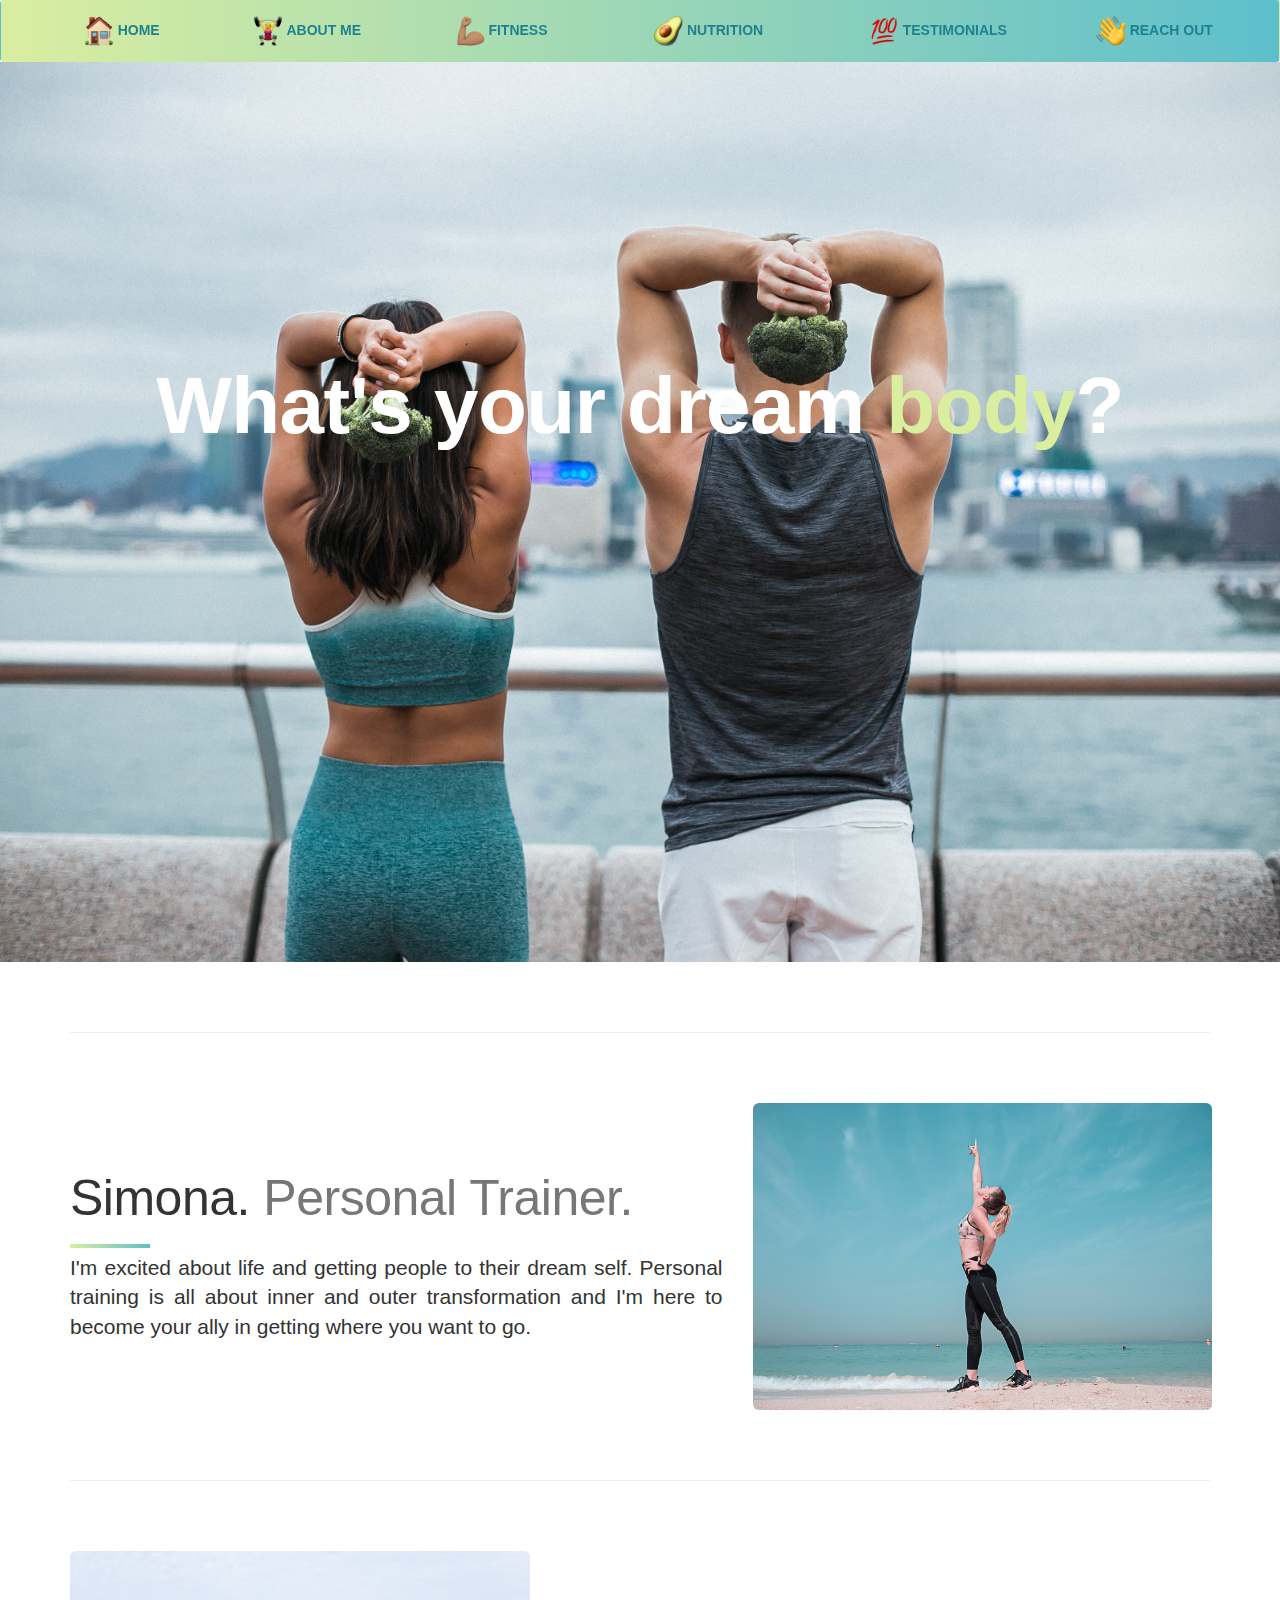
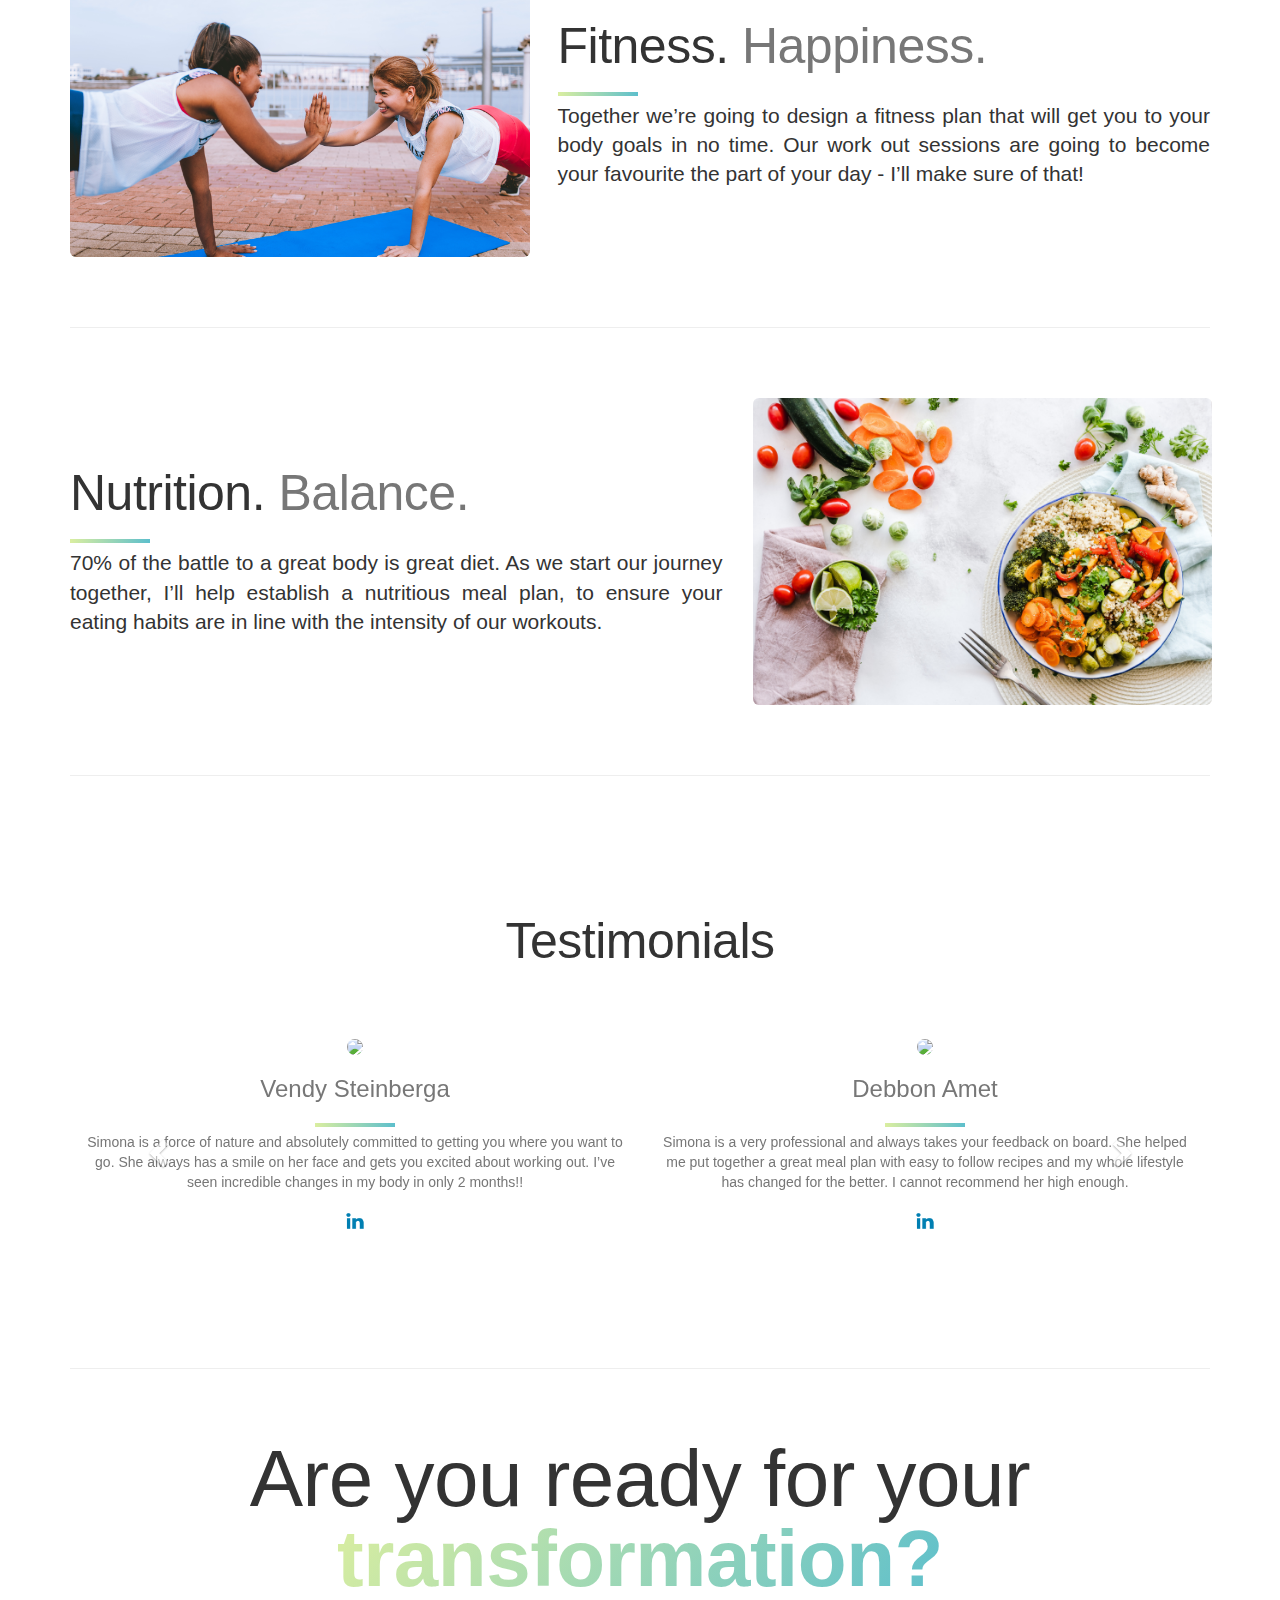
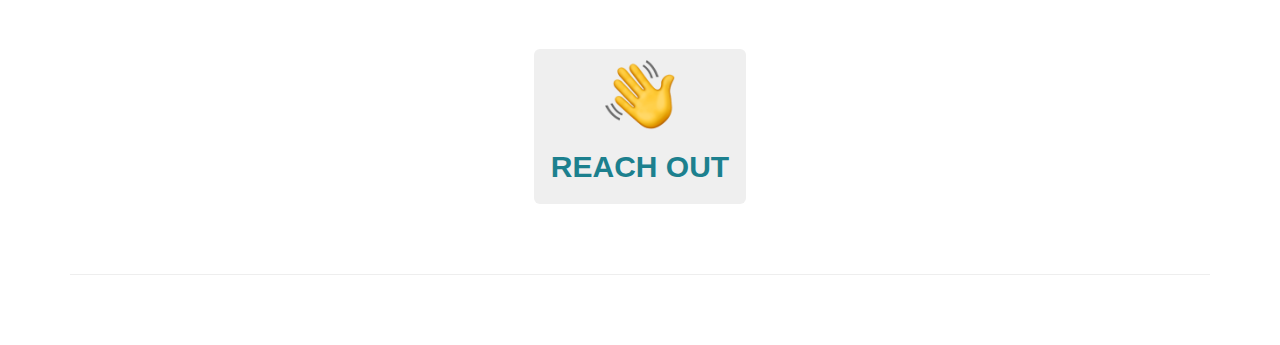
==== commit bd73ec65: "last minute changes" ====
--- a/index.html
+++ b/index.html
@@ -114,9 +114,9 @@
           <img class="img-rounded featurette-image img-fluid mx-auto" src="pictures/carrots-cucumber-delicious-1640777.jpg" alt="Nutrition Image">
         </div>
       </div>
+      <hr class="featurette-divider">
     </div>
       <!-- /END THE FEATURETTES -->
-      <a><hr class="featurette-divider"></a>
 
   <!-- START THE CAROUSEL TESTIMONIALS -->
     <section class="testimonials text-center" id="testimonials">
--- a/css/main.css
+++ b/css/main.css
@@ -148,8 +148,10 @@
 }
 
 
-.container-contact .flex-horizontal-center {
+.container-contact {
   justify-content: center;
+  padding: 45px 40px 45px 40px;
+
 }
 
 .wrap-contact {
@@ -157,7 +159,15 @@
     border-radius: 150px;
     overflow: hidden;
     padding: 8px 50px 8px 50px;
-    font-size: 18px;
+    font-size: 17px;
+}
+
+#letsdothis {
+  padding: 10px 70px 0px 70px;
+}
+
+.train-me-simona {
+  padding: 20px 20px 0px 20px;
 }
 
 #submitDetails {
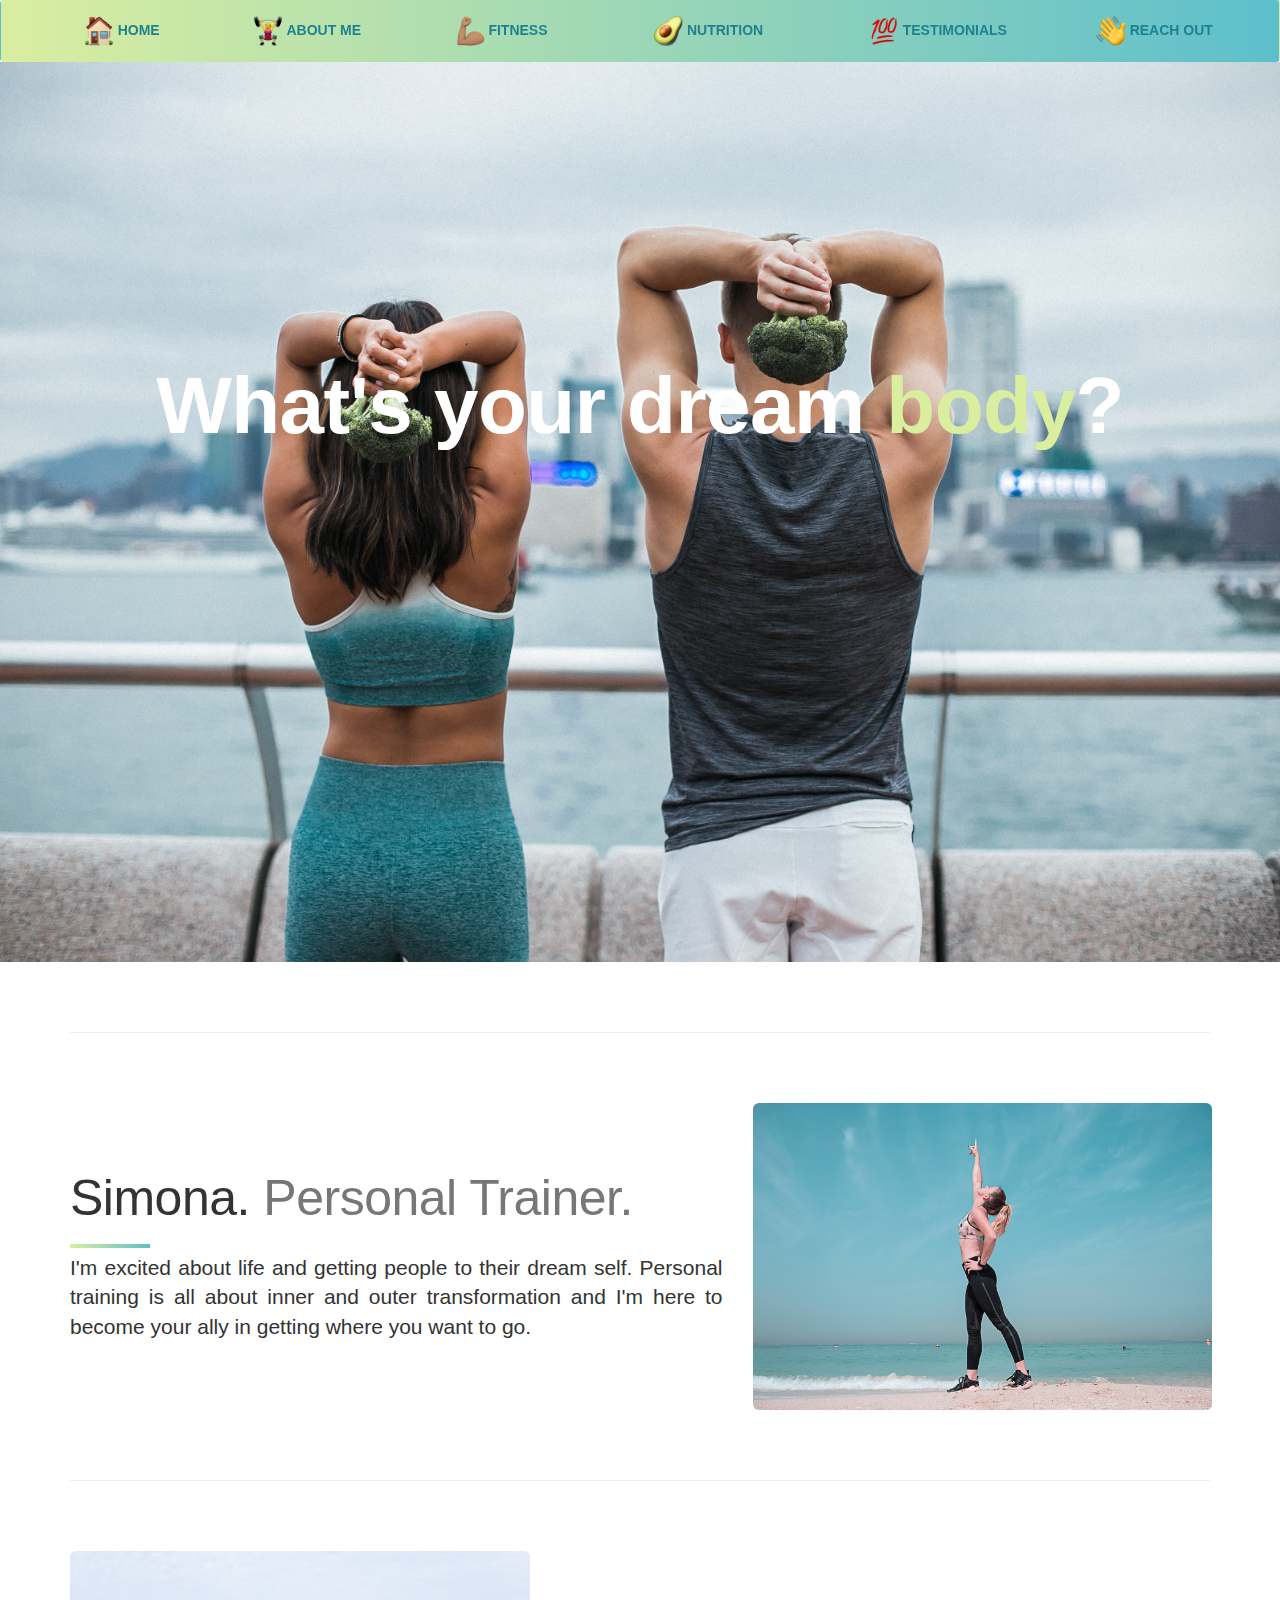
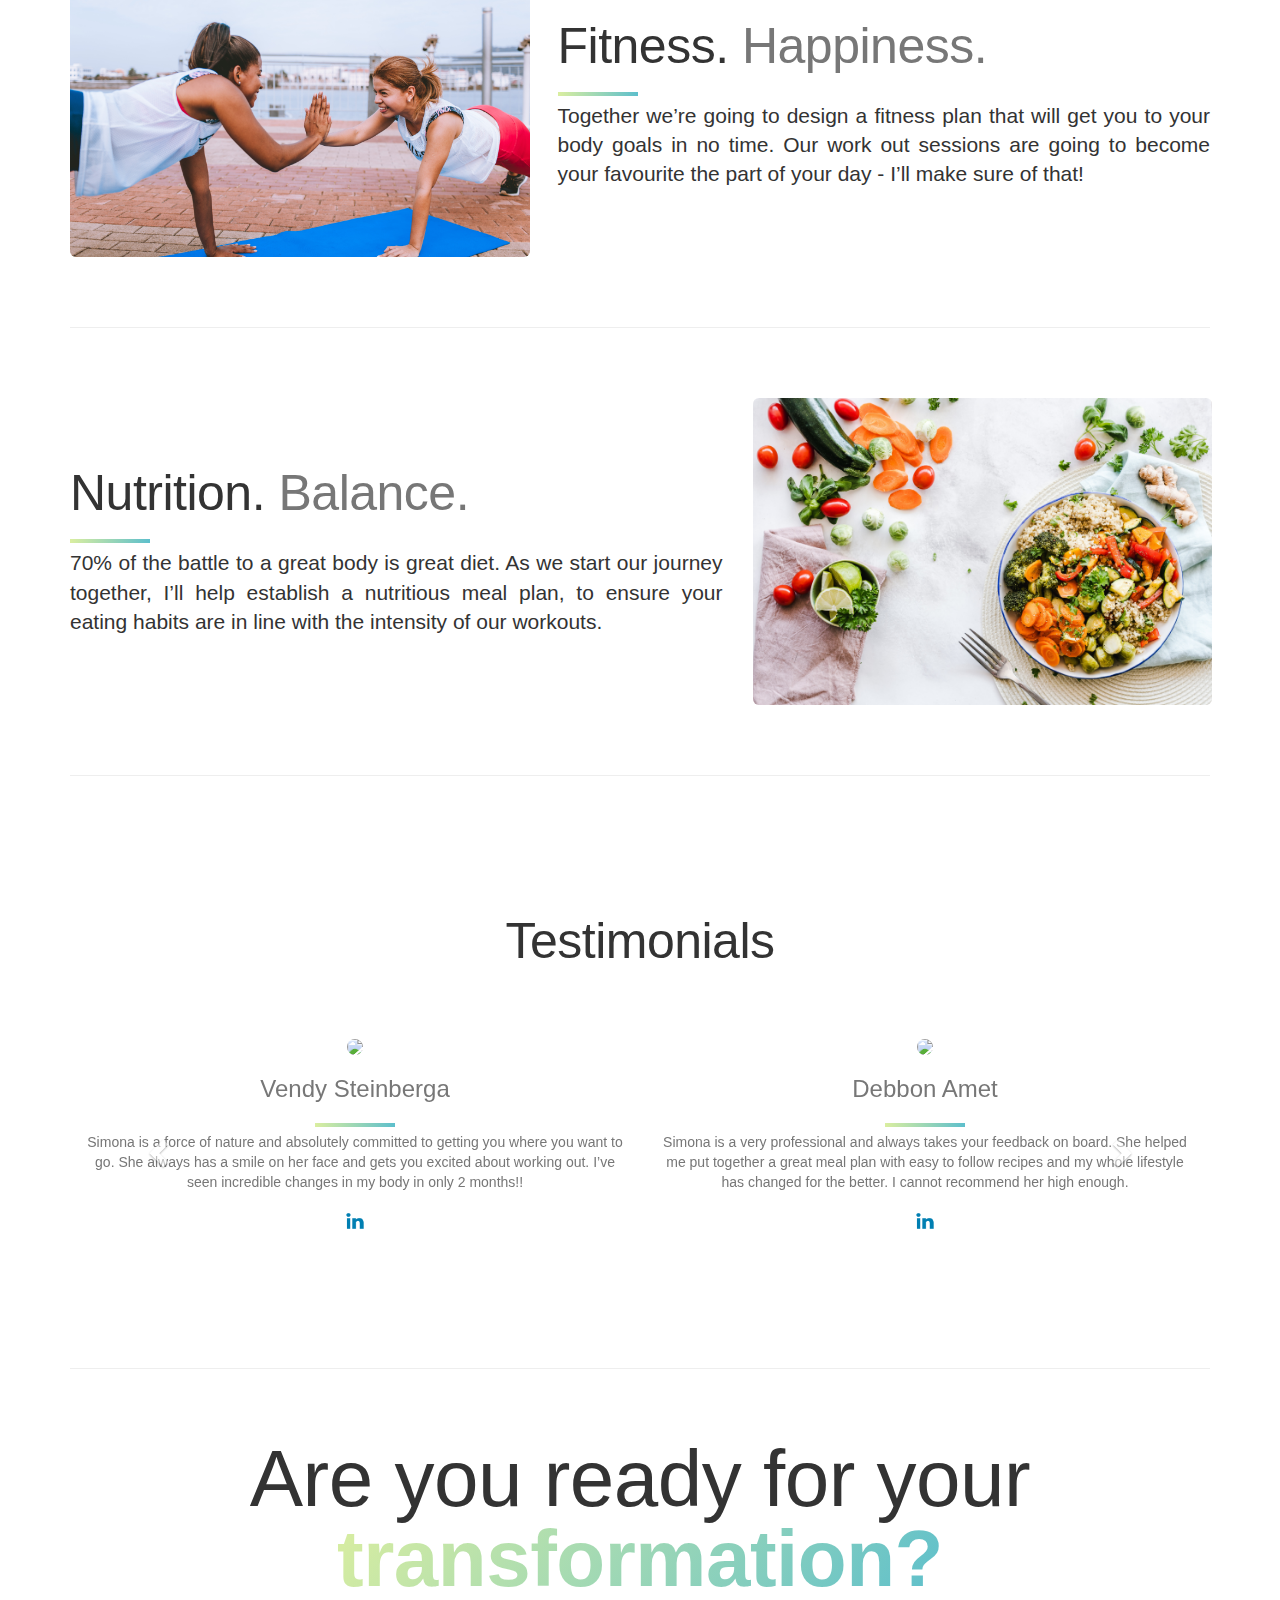
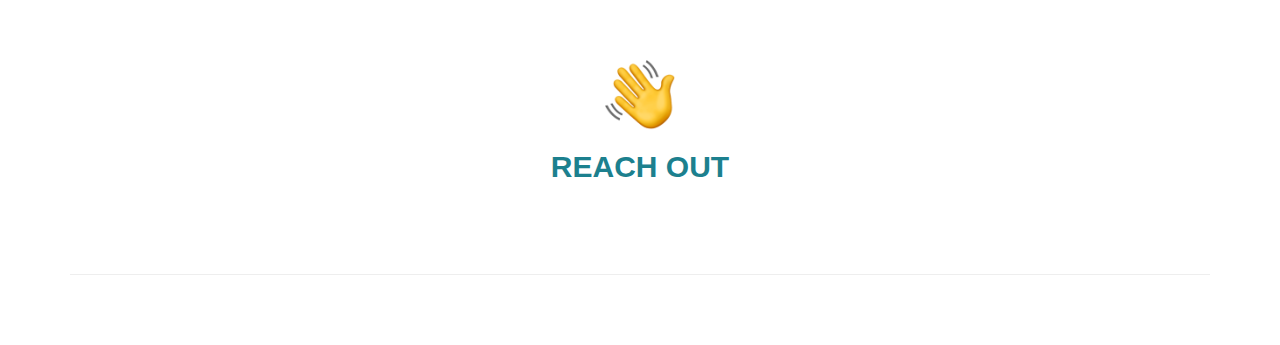
==== commit ff8c6bd6: "Mini button fix for Safari" ====
--- a/index.html
+++ b/index.html
@@ -228,7 +228,7 @@
         <br>
         <br>
         <form>
-          <button type="submit" class="btn reach-out btn-lg" formaction="contact.html"><img src="pictures/waving-hand-sign_1f44b.png" width="70" height="70" class="d-inline-block align-top">
+          <button type="submit" class="btn btn-primary-outline reach-out btn-lg" formaction="contact.html"><img src="pictures/waving-hand-sign_1f44b.png" width="70" height="70" class="d-inline-block align-top">
             <h2 class"reach-out" style="color: #1c808e"><b>REACH OUT</b></h2>
           </button>
         </form>
--- a/css/main.css
+++ b/css/main.css
@@ -200,3 +200,8 @@
   -webkit-background-clip: text;
   -webkit-text-fill-color: transparent;
 }
+
+.btn-primary-outline {
+  background-color: transparent;
+  border-color: transparent;
+}
